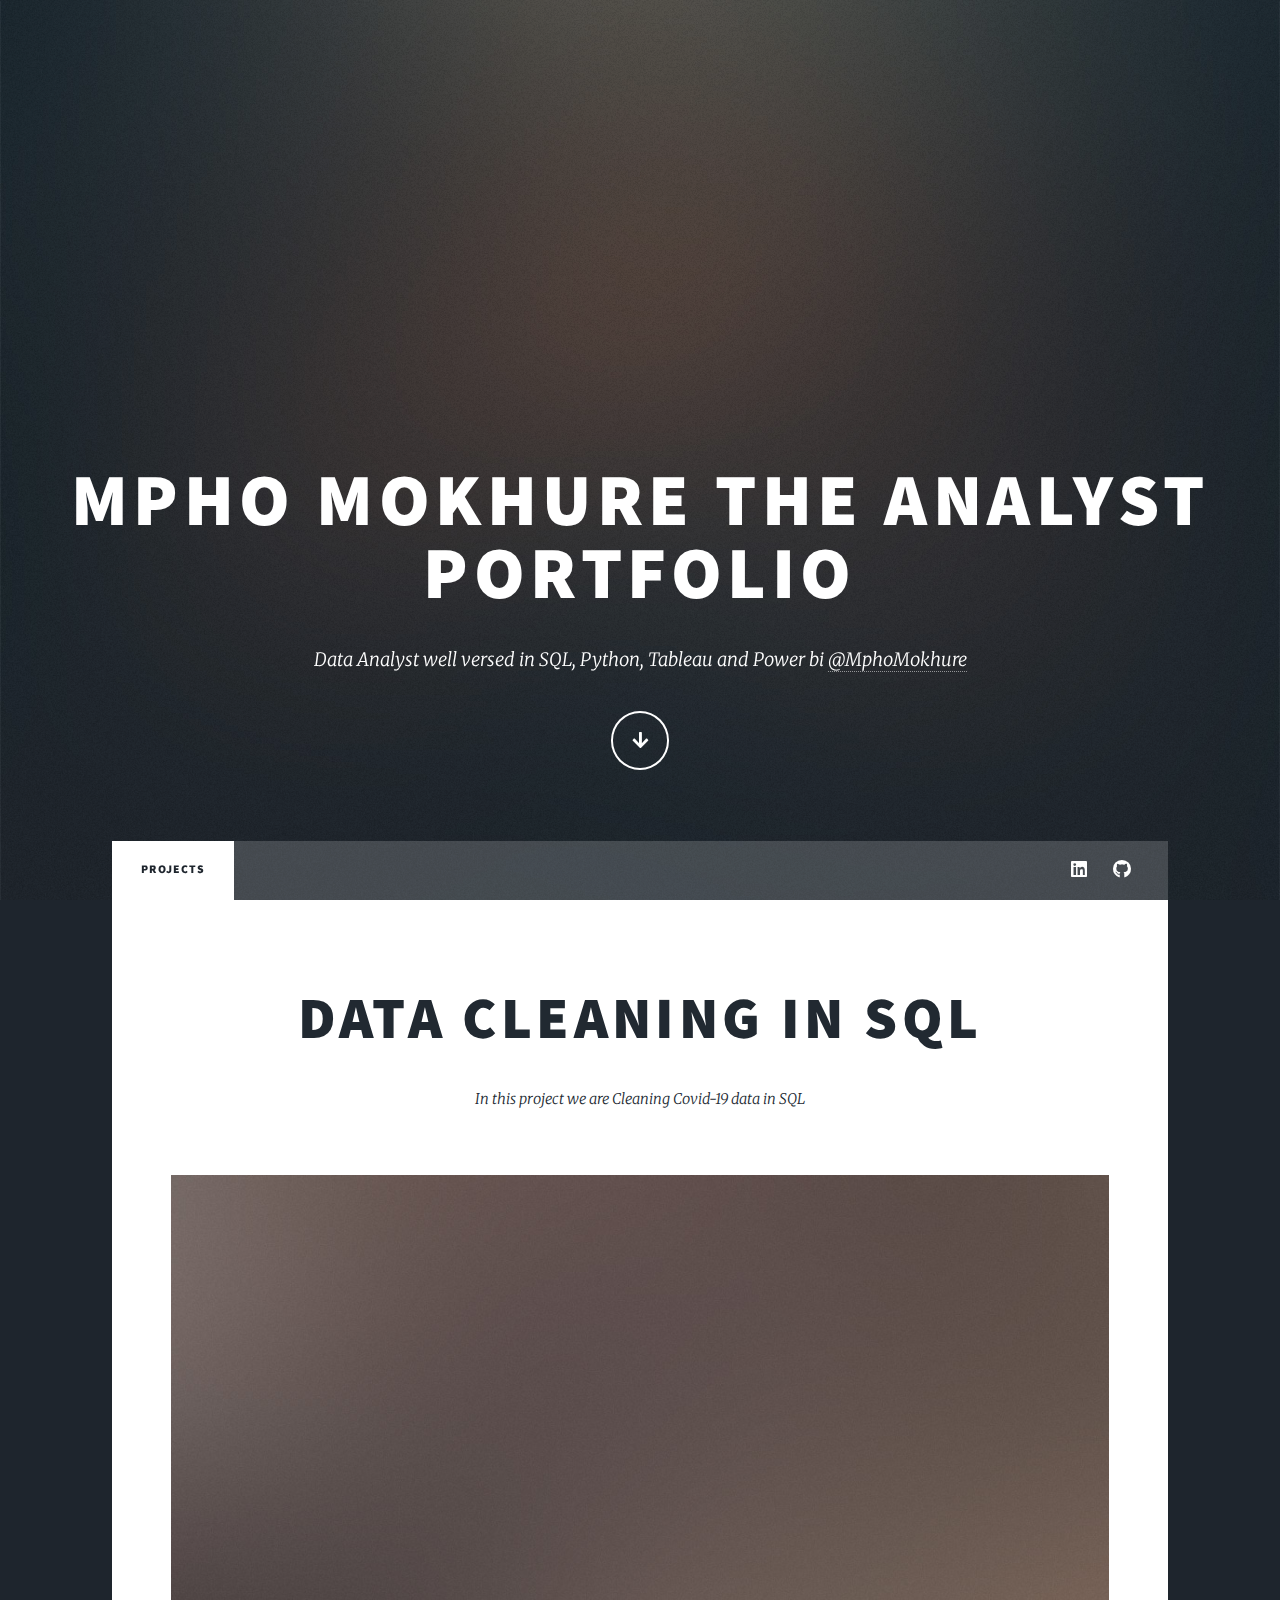
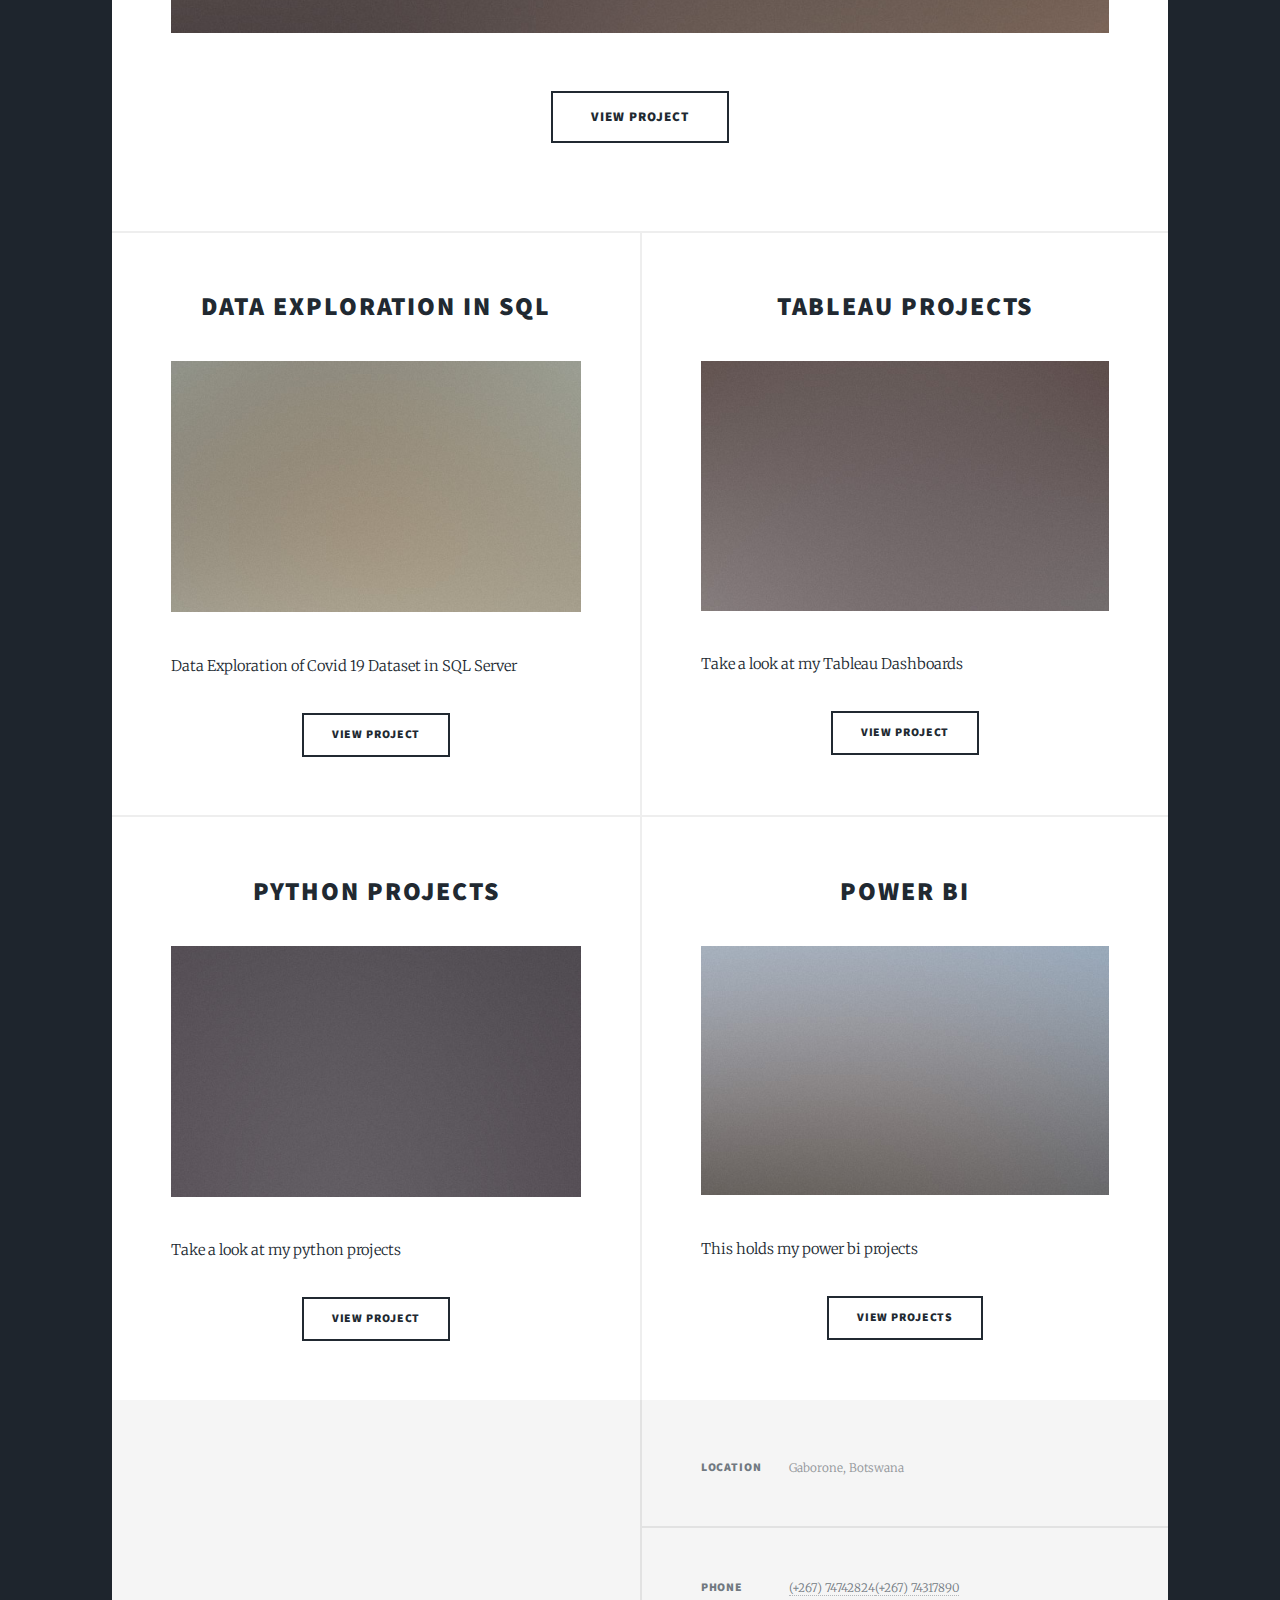
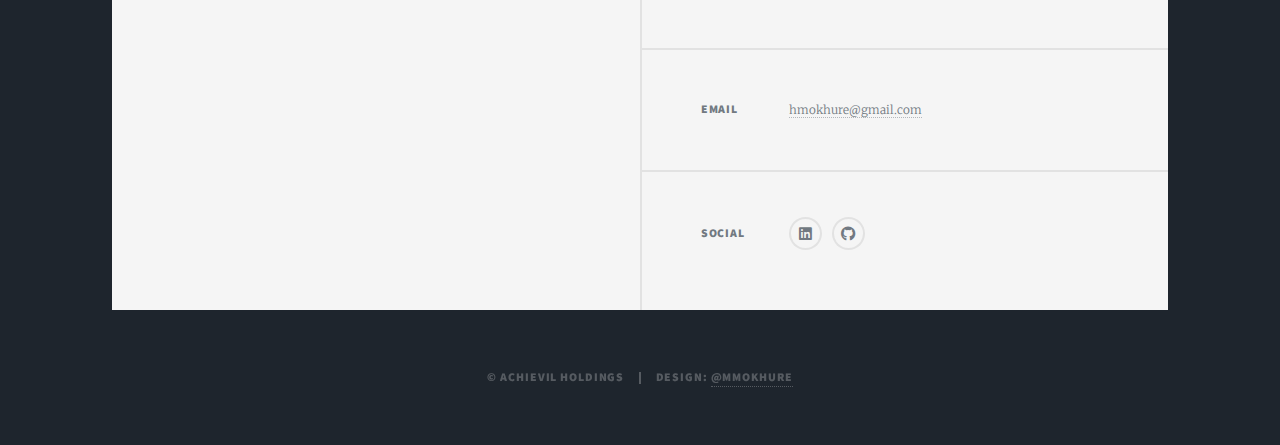
==== index.html @ ebfafb59 "Add files via upload" ====
<!DOCTYPE HTML>
<!--
	Massively by HTML5 UP
	html5up.net | @ajlkn
	Free for personal and commercial use under the CCA 3.0 license (html5up.net/license)
-->
<html>
	<head>
		<title>Mpho Mokhure</title>
		<meta charset="utf-8" />
		<meta name="viewport" content="width=device-width, initial-scale=1, user-scalable=no" />
		<link rel="stylesheet" href="assets/css/main.css" />
		<noscript><link rel="stylesheet" href="assets/css/noscript.css" /></noscript>
	</head>
	<body class="is-preload">

		<!-- Wrapper -->
			<div id="wrapper" class="fade-in">

				<!-- Intro -->
					<div id="intro">
						<h1>Mpho Mokhure The Analyst<br />
						Portfolio</h1>
						<p>Data Analyst well versed in SQL, Python, Tableau and Power bi <a href="https://linkedin/mpho-mokhure">@MphoMokhure</a><br /> </a></p>
						<ul class="actions">
							<li><a href="#header" class="button icon solid solo fa-arrow-down scrolly">Continue</a></li>
						</ul>
					</div>

				<!-- Header -->
					<header id="header">
						<a href="index.html" class="logo">Massively</a>
					</header>

				<!-- Nav -->
					<nav id="nav">
						<ul class="links">
							<li class="active"><a href="index.html">Projects</a></li>
						
						</ul>
						<ul class="icons">
							<li><a href="https://linkedin/mpho-mokhure" class="icon brands alt fa-linkedin"><span class="label">Linkedin</span></a></li>
							<li><a href="https://github.com/MMokhure" class="icon brands alt fa-github"><span class="label">GitHub</span></a></li>
						</ul>
					</nav>

				<!-- Main -->
					<div id="main">

						<!-- Featured Post -->
							<article class="post featured">
								<header class="major">
									<h2><a href="#">Data Cleaning in SQL<br />
									</a></h2>
									<p>In this project we are Cleaning Covid-19 data in SQL</p>
								</header>
								<a href="#" class="image main"><img src="images/pic01.jpg" alt="" /></a>
								<ul class="actions special">
									<li><a href="#" class="button large">View Project</a></li>
								</ul>
							</article>

						<!-- Posts -->
							<section class="posts">
								<article>
									<header>
										<h2><a href="#">Data Exploration in SQL<br />
										</a></h2>
									</header>
									<a href="#" class="image fit"><img src="images/pic02.jpg" alt="" /></a>
									<p>Data Exploration of Covid 19 Dataset in SQL Server</p>
									<ul class="actions special">
										<li><a href="#" class="button">View Project</a></li>
									</ul>
								</article>
								<article>
									<header> 
										<h2><a href="#">Tableau Projects<br />
										</a></h2>
									</header>
									<a href="#" class="image fit"><img src="images/pic03.jpg" alt="" /></a>
									<p>Take a look at my Tableau Dashboards</p>
									<ul class="actions special">
										<li><a href="#" class="button">View Project</a></li>
									</ul>
								</article>
								<article>
									<header>
										<h2><a href="#">Python Projects<br />
										</a></h2>
									</header>
									<a href="#" class="image fit"><img src="images/pic04.jpg" alt="" /></a>
									<p> Take a look at my python projects </p>
									<ul class="actions special">
										<li><a href="#" class="button">View Project</a></li>
									</ul>
								</article>
								<article>
									<header>
										
										<h2><a href="#">Power bi<br />
										</a></h2>
									</header>
									<a href="#" class="image fit"><img src="images/pic05.jpg" alt="" /></a>
									<p> This holds my power bi projects </p>
									<ul class="actions special">
										<li><a href="#" class="button">View Projects</a></li>
									</ul>
								</article>

					</div>

				<!-- Footer -->
					<footer id="footer">
						<section>
							
						</section>
						<section class="split contact">
							<section class="alt">
								<h3>Location</h3>
								<p>Gaborone, Botswana<br />
								</p>
							</section>
							<section>
								<h3>Phone</h3>
								<p><a href="#">(+267) 74742824</a></p>
								<p><a href="#">(+267) 74317890</a></p>
							</section>
							<section>
								<h3>Email</h3>
								<p><a href="#">hmokhure@gmail.com</a></p>
							</section>
							<section>
								<h3>Social</h3>
								<ul class="icons alt">
									<li><a href="https://linkedin/mpho-mokhure" class="icon brands alt fa-linkedin"><span class="label">Linkedin</span></a></li>
									<li><a href="https://github.com/MMokhure" class="icon brands alt fa-github"><span class="label">GitHub</span></a></li>
								</ul>
							</section>
						</section>
					</footer>

				<!-- Copyright -->
					<div id="copyright">
						<ul><li>&copy; Achievil Holdings</li><li>Design: <a href="https://linkedin/mpho-mokhure">@mmokhure</a></li></ul>
					</div>

			</div>

		<!-- Scripts -->
			<script src="assets/js/jquery.min.js"></script>
			<script src="assets/js/jquery.scrollex.min.js"></script>
			<script src="assets/js/jquery.scrolly.min.js"></script>
			<script src="assets/js/browser.min.js"></script>
			<script src="assets/js/breakpoints.min.js"></script>
			<script src="assets/js/util.js"></script>
			<script src="assets/js/main.js"></script>

	</body>
</html>
---- assets/css/main.css ----
@import url(fontawesome-all.min.css);
@import url("https://fonts.googleapis.com/css?family=Merriweather:300,700,300italic,700italic|Source+Sans+Pro:900");

/*
	Massively by HTML5 UP
	html5up.net | @ajlkn
	Free for personal and commercial use under the CCA 3.0 license (html5up.net/license)
*/

html, body, div, span, applet, object,
iframe, h1, h2, h3, h4, h5, h6, p, blockquote,
pre, a, abbr, acronym, address, big, cite,
code, del, dfn, em, img, ins, kbd, q, s, samp,
small, strike, strong, sub, sup, tt, var, b,
u, i, center, dl, dt, dd, ol, ul, li, fieldset,
form, label, legend, table, caption, tbody,
tfoot, thead, tr, th, td, article, aside,
canvas, details, embed, figure, figcaption,
footer, header, hgroup, menu, nav, output, ruby,
section, summary, time, mark, audio, video {
	margin: 0;
	padding: 0;
	border: 0;
	font-size: 100%;
	font: inherit;
	vertical-align: baseline;}

article, aside, details, figcaption, figure,
footer, header, hgroup, menu, nav, section {
	display: block;}

body {
	line-height: 1;
}

ol, ul {
	list-style: none;
}

blockquote, q {
	quotes: none;
}

	blockquote:before, blockquote:after, q:before, q:after {
		content: '';
		content: none;
	}

table {
	border-collapse: collapse;
	border-spacing: 0;
}

body {
	-webkit-text-size-adjust: none;
}

mark {
	background-color: transparent;
	color: inherit;
}

input::-moz-focus-inner {
	border: 0;
	padding: 0;
}

input, select, textarea {
	-moz-appearance: none;
	-webkit-appearance: none;
	-ms-appearance: none;
	appearance: none;
}

/* Basic */

	@-ms-viewport {
		width: device-width;
	}

	body {
		-ms-overflow-style: scrollbar;
	}

	@media screen and (max-width: 480px) {

		html, body {
			min-width: 320px;
		}

	}

	html {
		box-sizing: border-box;
	}

	*, *:before, *:after {
		box-sizing: inherit;
	}

	body {
		background-color: #1e252d;
	}

		body.is-preload *, body.is-preload *:before, body.is-preload *:after {
			-moz-animation: none !important;
			-webkit-animation: none !important;
			-ms-animation: none !important;
			animation: none !important;
			-moz-transition: none !important;
			-webkit-transition: none !important;
			-ms-transition: none !important;
			transition: none !important;
		}

/* Type */

	html {
		font-size: 16pt;
	}

		@media screen and (max-width: 1680px) {

			html {
				font-size: 12pt;
			}

		}

		@media screen and (max-width: 1280px) {

			html {
				font-size: 11pt;
			}

		}

		@media screen and (max-width: 360px) {

			html {
				font-size: 10pt;
			}

		}

	body {
		color: #212931;
	}

	body, input, select, textarea {
		font-family: "Merriweather", Georgia, serif;
		font-weight: 300;
		font-size: 1rem;
		line-height: 2.375;
	}

	a {
		-moz-transition: color 0.2s ease-in-out, background-color 0.2s ease-in-out, border-color 0.2s ease-in-out, box-shadow 0.2s ease-in-out;
		-webkit-transition: color 0.2s ease-in-out, background-color 0.2s ease-in-out, border-color 0.2s ease-in-out, box-shadow 0.2s ease-in-out;
		-ms-transition: color 0.2s ease-in-out, background-color 0.2s ease-in-out, border-color 0.2s ease-in-out, box-shadow 0.2s ease-in-out;
		transition: color 0.2s ease-in-out, background-color 0.2s ease-in-out, border-color 0.2s ease-in-out, box-shadow 0.2s ease-in-out;
		border-bottom: dotted 1px;
		text-decoration: none;
	}

		a:hover {
			border-bottom-color: transparent;
		}

	strong, b {
		font-weight: 600;
	}

	em, i {
		font-style: italic;
	}

	p {
		text-align: justify;
		margin: 0 0 2rem 0;
	}

	h1, h2, h3, h4, h5, h6 {
		font-family: "Source Sans Pro", Helvetica, sans-serif;
		font-weight: 900;
		line-height: 1.5;
		letter-spacing: 0.075em;
		text-transform: uppercase;
		margin: 0 0 1rem 0;
	}

		h1 a, h2 a, h3 a, h4 a, h5 a, h6 a {
			border-bottom: 0;
			color: inherit;
			text-decoration: none;
		}

	h1 {
		font-size: 4rem;
		line-height: 1.1;
		margin: 0 0 2rem 0;
	}

	h2 {
		font-size: 1.75rem;
		line-height: 1.3;
		margin: 0 0 1.5rem 0;
	}

	h3 {
		font-size: 1.25rem;
		margin: 0 0 1.5rem 0;
	}

	h4 {
		font-size: 1rem;
	}

	h5 {
		font-size: 0.9rem;
	}

	h6 {
		font-size: 0.8rem;
	}

	sub {
		font-size: 0.8rem;
		position: relative;
		top: 0.5rem;
	}

	sup {
		font-size: 0.8rem;
		position: relative;
		top: -0.5rem;
	}

	blockquote {
		border-left: solid 4px;
		font-style: italic;
		margin: 0 0 2rem 0;
		padding: 0.5rem 0 0.5rem 2rem;
	}

	code {
		border: solid 2px;
		font-family: "Courier New", monospace;
		font-size: 0.9rem;
		margin: 0 0.25rem;
		padding: 0.25rem 0.65rem;
	}

	pre {
		-webkit-overflow-scrolling: touch;
		font-family: "Courier New", monospace;
		font-size: 0.9rem;
		margin: 0 0 2rem 0;
	}

		pre code {
			display: block;
			line-height: 1.75;
			padding: 1rem 1.5rem;
			overflow-x: auto;
		}

	hr {
		border: 0;
		border-bottom: solid 2px;
		margin: 3rem 0;
	}

		hr.major {
			margin: 5rem 0;
		}

	.align-left {
		text-align: left;
	}

	.align-center {
		text-align: center;
	}

	.align-right {
		text-align: right;
	}

	input, select, textarea {
		color: #212931;
	}

	a {
		color: #212931;
		border-bottom-color: rgba(33, 41, 49, 0.5);
	}

		a:hover {
			border-bottom-color: transparent;
			color: #18bfef !important;
		}

	strong, b {
		color: #212931;
	}

	h1, h2, h3, h4, h5, h6 {
		color: #212931;
	}

	blockquote {
		border-left-color: #eeeeee;
	}

	code {
		background: rgba(220, 220, 220, 0.25);
		border-color: #eeeeee;
	}

	hr {
		border-bottom-color: #eeeeee;
	}

/* Row */

	.row {
		display: flex;
		flex-wrap: wrap;
		box-sizing: border-box;
		align-items: stretch;
	}

		.row > * {
			box-sizing: border-box;
		}

		.row.gtr-uniform > * > :last-child {
			margin-bottom: 0;
		}

		.row.aln-left {
			justify-content: flex-start;
		}

		.row.aln-center {
			justify-content: center;
		}

		.row.aln-right {
			justify-content: flex-end;
		}

		.row.aln-top {
			align-items: flex-start;
		}

		.row.aln-middle {
			align-items: center;
		}

		.row.aln-bottom {
			align-items: flex-end;
		}

		.row > .imp {
			order: -1;
		}

		.row > .col-1 {
			width: 8.33333%;
		}

		.row > .off-1 {
			margin-left: 8.33333%;
		}

		.row > .col-2 {
			width: 16.66667%;
		}

		.row > .off-2 {
			margin-left: 16.66667%;
		}

		.row > .col-3 {
			width: 25%;
		}

		.row > .off-3 {
			margin-left: 25%;
		}

		.row > .col-4 {
			width: 33.33333%;
		}

		.row > .off-4 {
			margin-left: 33.33333%;
		}

		.row > .col-5 {
			width: 41.66667%;
		}

		.row > .off-5 {
			margin-left: 41.66667%;
		}

		.row > .col-6 {
			width: 50%;
		}

		.row > .off-6 {
			margin-left: 50%;
		}

		.row > .col-7 {
			width: 58.33333%;
		}

		.row > .off-7 {
			margin-left: 58.33333%;
		}

		.row > .col-8 {
			width: 66.66667%;
		}

		.row > .off-8 {
			margin-left: 66.66667%;
		}

		.row > .col-9 {
			width: 75%;
		}

		.row > .off-9 {
			margin-left: 75%;
		}

		.row > .col-10 {
			width: 83.33333%;
		}

		.row > .off-10 {
			margin-left: 83.33333%;
		}

		.row > .col-11 {
			width: 91.66667%;
		}

		.row > .off-11 {
			margin-left: 91.66667%;
		}

		.row > .col-12 {
			width: 100%;
		}

		.row > .off-12 {
			margin-left: 100%;
		}

		.row.gtr-0 {
			margin-top: 0;
			margin-left: 0rem;
		}

			.row.gtr-0 > * {
				padding: 0 0 0 0rem;
			}

			.row.gtr-0.gtr-uniform {
				margin-top: 0rem;
			}

				.row.gtr-0.gtr-uniform > * {
					padding-top: 0rem;
				}

		.row.gtr-25 {
			margin-top: 0;
			margin-left: -0.375rem;
		}

			.row.gtr-25 > * {
				padding: 0 0 0 0.375rem;
			}

			.row.gtr-25.gtr-uniform {
				margin-top: -0.375rem;
			}

				.row.gtr-25.gtr-uniform > * {
					padding-top: 0.375rem;
				}

		.row.gtr-50 {
			margin-top: 0;
			margin-left: -0.75rem;
		}

			.row.gtr-50 > * {
				padding: 0 0 0 0.75rem;
			}

			.row.gtr-50.gtr-uniform {
				margin-top: -0.75rem;
			}

				.row.gtr-50.gtr-uniform > * {
					padding-top: 0.75rem;
				}

		.row {
			margin-top: 0;
			margin-left: -1.5rem;
		}

			.row > * {
				padding: 0 0 0 1.5rem;
			}

			.row.gtr-uniform {
				margin-top: -1.5rem;
			}

				.row.gtr-uniform > * {
					padding-top: 1.5rem;
				}

		.row.gtr-150 {
			margin-top: 0;
			margin-left: -2.25rem;
		}

			.row.gtr-150 > * {
				padding: 0 0 0 2.25rem;
			}

			.row.gtr-150.gtr-uniform {
				margin-top: -2.25rem;
			}

				.row.gtr-150.gtr-uniform > * {
					padding-top: 2.25rem;
				}

		.row.gtr-200 {
			margin-top: 0;
			margin-left: -3rem;
		}

			.row.gtr-200 > * {
				padding: 0 0 0 3rem;
			}

			.row.gtr-200.gtr-uniform {
				margin-top: -3rem;
			}

				.row.gtr-200.gtr-uniform > * {
					padding-top: 3rem;
				}

		@media screen and (max-width: 1680px) {

			.row {
				display: flex;
				flex-wrap: wrap;
				box-sizing: border-box;
				align-items: stretch;
			}

				.row > * {
					box-sizing: border-box;
				}

				.row.gtr-uniform > * > :last-child {
					margin-bottom: 0;
				}

				.row.aln-left {
					justify-content: flex-start;
				}

				.row.aln-center {
					justify-content: center;
				}

				.row.aln-right {
					justify-content: flex-end;
				}

				.row.aln-top {
					align-items: flex-start;
				}

				.row.aln-middle {
					align-items: center;
				}

				.row.aln-bottom {
					align-items: flex-end;
				}

				.row > .imp-xlarge {
					order: -1;
				}

				.row > .col-1-xlarge {
					width: 8.33333%;
				}

				.row > .off-1-xlarge {
					margin-left: 8.33333%;
				}

				.row > .col-2-xlarge {
					width: 16.66667%;
				}

				.row > .off-2-xlarge {
					margin-left: 16.66667%;
				}

				.row > .col-3-xlarge {
					width: 25%;
				}

				.row > .off-3-xlarge {
					margin-left: 25%;
				}

				.row > .col-4-xlarge {
					width: 33.33333%;
				}

				.row > .off-4-xlarge {
					margin-left: 33.33333%;
				}

				.row > .col-5-xlarge {
					width: 41.66667%;
				}

				.row > .off-5-xlarge {
					margin-left: 41.66667%;
				}

				.row > .col-6-xlarge {
					width: 50%;
				}

				.row > .off-6-xlarge {
					margin-left: 50%;
				}

				.row > .col-7-xlarge {
					width: 58.33333%;
				}

				.row > .off-7-xlarge {
					margin-left: 58.33333%;
				}

				.row > .col-8-xlarge {
					width: 66.66667%;
				}

				.row > .off-8-xlarge {
					margin-left: 66.66667%;
				}

				.row > .col-9-xlarge {
					width: 75%;
				}

				.row > .off-9-xlarge {
					margin-left: 75%;
				}

				.row > .col-10-xlarge {
					width: 83.33333%;
				}

				.row > .off-10-xlarge {
					margin-left: 83.33333%;
				}

				.row > .col-11-xlarge {
					width: 91.66667%;
				}

				.row > .off-11-xlarge {
					margin-left: 91.66667%;
				}

				.row > .col-12-xlarge {
					width: 100%;
				}

				.row > .off-12-xlarge {
					margin-left: 100%;
				}

				.row.gtr-0 {
					margin-top: 0;
					margin-left: 0rem;
				}

					.row.gtr-0 > * {
						padding: 0 0 0 0rem;
					}

					.row.gtr-0.gtr-uniform {
						margin-top: 0rem;
					}

						.row.gtr-0.gtr-uniform > * {
							padding-top: 0rem;
						}

				.row.gtr-25 {
					margin-top: 0;
					margin-left: -0.375rem;
				}

					.row.gtr-25 > * {
						padding: 0 0 0 0.375rem;
					}

					.row.gtr-25.gtr-uniform {
						margin-top: -0.375rem;
					}

						.row.gtr-25.gtr-uniform > * {
							padding-top: 0.375rem;
						}

				.row.gtr-50 {
					margin-top: 0;
					margin-left: -0.75rem;
				}

					.row.gtr-50 > * {
						padding: 0 0 0 0.75rem;
					}

					.row.gtr-50.gtr-uniform {
						margin-top: -0.75rem;
					}

						.row.gtr-50.gtr-uniform > * {
							padding-top: 0.75rem;
						}

				.row {
					margin-top: 0;
					margin-left: -1.5rem;
				}

					.row > * {
						padding: 0 0 0 1.5rem;
					}

					.row.gtr-uniform {
						margin-top: -1.5rem;
					}

						.row.gtr-uniform > * {
							padding-top: 1.5rem;
						}

				.row.gtr-150 {
					margin-top: 0;
					margin-left: -2.25rem;
				}

					.row.gtr-150 > * {
						padding: 0 0 0 2.25rem;
					}

					.row.gtr-150.gtr-uniform {
						margin-top: -2.25rem;
					}

						.row.gtr-150.gtr-uniform > * {
							padding-top: 2.25rem;
						}

				.row.gtr-200 {
					margin-top: 0;
					margin-left: -3rem;
				}

					.row.gtr-200 > * {
						padding: 0 0 0 3rem;
					}

					.row.gtr-200.gtr-uniform {
						margin-top: -3rem;
					}

						.row.gtr-200.gtr-uniform > * {
							padding-top: 3rem;
						}

		}

		@media screen and (max-width: 1280px) {

			.row {
				display: flex;
				flex-wrap: wrap;
				box-sizing: border-box;
				align-items: stretch;
			}

				.row > * {
					box-sizing: border-box;
				}

				.row.gtr-uniform > * > :last-child {
					margin-bottom: 0;
				}

				.row.aln-left {
					justify-content: flex-start;
				}

				.row.aln-center {
					justify-content: center;
				}

				.row.aln-right {
					justify-content: flex-end;
				}

				.row.aln-top {
					align-items: flex-start;
				}

				.row.aln-middle {
					align-items: center;
				}

				.row.aln-bottom {
					align-items: flex-end;
				}

				.row > .imp-large {
					order: -1;
				}

				.row > .col-1-large {
					width: 8.33333%;
				}

				.row > .off-1-large {
					margin-left: 8.33333%;
				}

				.row > .col-2-large {
					width: 16.66667%;
				}

				.row > .off-2-large {
					margin-left: 16.66667%;
				}

				.row > .col-3-large {
					width: 25%;
				}

				.row > .off-3-large {
					margin-left: 25%;
				}

				.row > .col-4-large {
					width: 33.33333%;
				}

				.row > .off-4-large {
					margin-left: 33.33333%;
				}

				.row > .col-5-large {
					width: 41.66667%;
				}

				.row > .off-5-large {
					margin-left: 41.66667%;
				}

				.row > .col-6-large {
					width: 50%;
				}

				.row > .off-6-large {
					margin-left: 50%;
				}

				.row > .col-7-large {
					width: 58.33333%;
				}

				.row > .off-7-large {
					margin-left: 58.33333%;
				}

				.row > .col-8-large {
					width: 66.66667%;
				}

				.row > .off-8-large {
					margin-left: 66.66667%;
				}

				.row > .col-9-large {
					width: 75%;
				}

				.row > .off-9-large {
					margin-left: 75%;
				}

				.row > .col-10-large {
					width: 83.33333%;
				}

				.row > .off-10-large {
					margin-left: 83.33333%;
				}

				.row > .col-11-large {
					width: 91.66667%;
				}

				.row > .off-11-large {
					margin-left: 91.66667%;
				}

				.row > .col-12-large {
					width: 100%;
				}

				.row > .off-12-large {
					margin-left: 100%;
				}

				.row.gtr-0 {
					margin-top: 0;
					margin-left: 0rem;
				}

					.row.gtr-0 > * {
						padding: 0 0 0 0rem;
					}

					.row.gtr-0.gtr-uniform {
						margin-top: 0rem;
					}

						.row.gtr-0.gtr-uniform > * {
							padding-top: 0rem;
						}

				.row.gtr-25 {
					margin-top: 0;
					margin-left: -0.375rem;
				}

					.row.gtr-25 > * {
						padding: 0 0 0 0.375rem;
					}

					.row.gtr-25.gtr-uniform {
						margin-top: -0.375rem;
					}

						.row.gtr-25.gtr-uniform > * {
							padding-top: 0.375rem;
						}

				.row.gtr-50 {
					margin-top: 0;
					margin-left: -0.75rem;
				}

					.row.gtr-50 > * {
						padding: 0 0 0 0.75rem;
					}

					.row.gtr-50.gtr-uniform {
						margin-top: -0.75rem;
					}

						.row.gtr-50.gtr-uniform > * {
							padding-top: 0.75rem;
						}

				.row {
					margin-top: 0;
					margin-left: -1.5rem;
				}

					.row > * {
						padding: 0 0 0 1.5rem;
					}

					.row.gtr-uniform {
						margin-top: -1.5rem;
					}

						.row.gtr-uniform > * {
							padding-top: 1.5rem;
						}

				.row.gtr-150 {
					margin-top: 0;
					margin-left: -2.25rem;
				}

					.row.gtr-150 > * {
						padding: 0 0 0 2.25rem;
					}

					.row.gtr-150.gtr-uniform {
						margin-top: -2.25rem;
					}

						.row.gtr-150.gtr-uniform > * {
							padding-top: 2.25rem;
						}

				.row.gtr-200 {
					margin-top: 0;
					margin-left: -3rem;
				}

					.row.gtr-200 > * {
						padding: 0 0 0 3rem;
					}

					.row.gtr-200.gtr-uniform {
						margin-top: -3rem;
					}

						.row.gtr-200.gtr-uniform > * {
							padding-top: 3rem;
						}

		}

		@media screen and (max-width: 980px) {

			.row {
				display: flex;
				flex-wrap: wrap;
				box-sizing: border-box;
				align-items: stretch;
			}

				.row > * {
					box-sizing: border-box;
				}

				.row.gtr-uniform > * > :last-child {
					margin-bottom: 0;
				}

				.row.aln-left {
					justify-content: flex-start;
				}

				.row.aln-center {
					justify-content: center;
				}

				.row.aln-right {
					justify-content: flex-end;
				}

				.row.aln-top {
					align-items: flex-start;
				}

				.row.aln-middle {
					align-items: center;
				}

				.row.aln-bottom {
					align-items: flex-end;
				}

				.row > .imp-medium {
					order: -1;
				}

				.row > .col-1-medium {
					width: 8.33333%;
				}

				.row > .off-1-medium {
					margin-left: 8.33333%;
				}

				.row > .col-2-medium {
					width: 16.66667%;
				}

				.row > .off-2-medium {
					margin-left: 16.66667%;
				}

				.row > .col-3-medium {
					width: 25%;
				}

				.row > .off-3-medium {
					margin-left: 25%;
				}

				.row > .col-4-medium {
					width: 33.33333%;
				}

				.row > .off-4-medium {
					margin-left: 33.33333%;
				}

				.row > .col-5-medium {
					width: 41.66667%;
				}

				.row > .off-5-medium {
					margin-left: 41.66667%;
				}

				.row > .col-6-medium {
					width: 50%;
				}

				.row > .off-6-medium {
					margin-left: 50%;
				}

				.row > .col-7-medium {
					width: 58.33333%;
				}

				.row > .off-7-medium {
					margin-left: 58.33333%;
				}

				.row > .col-8-medium {
					width: 66.66667%;
				}

				.row > .off-8-medium {
					margin-left: 66.66667%;
				}

				.row > .col-9-medium {
					width: 75%;
				}

				.row > .off-9-medium {
					margin-left: 75%;
				}

				.row > .col-10-medium {
					width: 83.33333%;
				}

				.row > .off-10-medium {
					margin-left: 83.33333%;
				}

				.row > .col-11-medium {
					width: 91.66667%;
				}

				.row > .off-11-medium {
					margin-left: 91.66667%;
				}

				.row > .col-12-medium {
					width: 100%;
				}

				.row > .off-12-medium {
					margin-left: 100%;
				}

				.row.gtr-0 {
					margin-top: 0;
					margin-left: 0rem;
				}

					.row.gtr-0 > * {
						padding: 0 0 0 0rem;
					}

					.row.gtr-0.gtr-uniform {
						margin-top: 0rem;
					}

						.row.gtr-0.gtr-uniform > * {
							padding-top: 0rem;
						}

				.row.gtr-25 {
					margin-top: 0;
					margin-left: -0.375rem;
				}

					.row.gtr-25 > * {
						padding: 0 0 0 0.375rem;
					}

					.row.gtr-25.gtr-uniform {
						margin-top: -0.375rem;
					}

						.row.gtr-25.gtr-uniform > * {
							padding-top: 0.375rem;
						}

				.row.gtr-50 {
					margin-top: 0;
					margin-left: -0.75rem;
				}

					.row.gtr-50 > * {
						padding: 0 0 0 0.75rem;
					}

					.row.gtr-50.gtr-uniform {
						margin-top: -0.75rem;
					}

						.row.gtr-50.gtr-uniform > * {
							padding-top: 0.75rem;
						}

				.row {
					margin-top: 0;
					margin-left: -1.5rem;
				}

					.row > * {
						padding: 0 0 0 1.5rem;
					}

					.row.gtr-uniform {
						margin-top: -1.5rem;
					}

						.row.gtr-uniform > * {
							padding-top: 1.5rem;
						}

				.row.gtr-150 {
					margin-top: 0;
					margin-left: -2.25rem;
				}

					.row.gtr-150 > * {
						padding: 0 0 0 2.25rem;
					}

					.row.gtr-150.gtr-uniform {
						margin-top: -2.25rem;
					}

						.row.gtr-150.gtr-uniform > * {
							padding-top: 2.25rem;
						}

				.row.gtr-200 {
					margin-top: 0;
					margin-left: -3rem;
				}

					.row.gtr-200 > * {
						padding: 0 0 0 3rem;
					}

					.row.gtr-200.gtr-uniform {
						margin-top: -3rem;
					}

						.row.gtr-200.gtr-uniform > * {
							padding-top: 3rem;
						}

		}

		@media screen and (max-width: 736px) {

			.row {
				display: flex;
				flex-wrap: wrap;
				box-sizing: border-box;
				align-items: stretch;
			}

				.row > * {
					box-sizing: border-box;
				}

				.row.gtr-uniform > * > :last-child {
					margin-bottom: 0;
				}

				.row.aln-left {
					justify-content: flex-start;
				}

				.row.aln-center {
					justify-content: center;
				}

				.row.aln-right {
					justify-content: flex-end;
				}

				.row.aln-top {
					align-items: flex-start;
				}

				.row.aln-middle {
					align-items: center;
				}

				.row.aln-bottom {
					align-items: flex-end;
				}

				.row > .imp-small {
					order: -1;
				}

				.row > .col-1-small {
					width: 8.33333%;
				}

				.row > .off-1-small {
					margin-left: 8.33333%;
				}

				.row > .col-2-small {
					width: 16.66667%;
				}

				.row > .off-2-small {
					margin-left: 16.66667%;
				}

				.row > .col-3-small {
					width: 25%;
				}

				.row > .off-3-small {
					margin-left: 25%;
				}

				.row > .col-4-small {
					width: 33.33333%;
				}

				.row > .off-4-small {
					margin-left: 33.33333%;
				}

				.row > .col-5-small {
					width: 41.66667%;
				}

				.row > .off-5-small {
					margin-left: 41.66667%;
				}

				.row > .col-6-small {
					width: 50%;
				}

				.row > .off-6-small {
					margin-left: 50%;
				}

				.row > .col-7-small {
					width: 58.33333%;
				}

				.row > .off-7-small {
					margin-left: 58.33333%;
				}

				.row > .col-8-small {
					width: 66.66667%;
				}

				.row > .off-8-small {
					margin-left: 66.66667%;
				}

				.row > .col-9-small {
					width: 75%;
				}

				.row > .off-9-small {
					margin-left: 75%;
				}

				.row > .col-10-small {
					width: 83.33333%;
				}

				.row > .off-10-small {
					margin-left: 83.33333%;
				}

				.row > .col-11-small {
					width: 91.66667%;
				}

				.row > .off-11-small {
					margin-left: 91.66667%;
				}

				.row > .col-12-small {
					width: 100%;
				}

				.row > .off-12-small {
					margin-left: 100%;
				}

				.row.gtr-0 {
					margin-top: 0;
					margin-left: 0rem;
				}

					.row.gtr-0 > * {
						padding: 0 0 0 0rem;
					}

					.row.gtr-0.gtr-uniform {
						margin-top: 0rem;
					}

						.row.gtr-0.gtr-uniform > * {
							padding-top: 0rem;
						}

				.row.gtr-25 {
					margin-top: 0;
					margin-left: -0.375rem;
				}

					.row.gtr-25 > * {
						padding: 0 0 0 0.375rem;
					}

					.row.gtr-25.gtr-uniform {
						margin-top: -0.375rem;
					}

						.row.gtr-25.gtr-uniform > * {
							padding-top: 0.375rem;
						}

				.row.gtr-50 {
					margin-top: 0;
					margin-left: -0.75rem;
				}

					.row.gtr-50 > * {
						padding: 0 0 0 0.75rem;
					}

					.row.gtr-50.gtr-uniform {
						margin-top: -0.75rem;
					}

						.row.gtr-50.gtr-uniform > * {
							padding-top: 0.75rem;
						}

				.row {
					margin-top: 0;
					margin-left: -1.5rem;
				}

					.row > * {
						padding: 0 0 0 1.5rem;
					}

					.row.gtr-uniform {
						margin-top: -1.5rem;
					}

						.row.gtr-uniform > * {
							padding-top: 1.5rem;
						}

				.row.gtr-150 {
					margin-top: 0;
					margin-left: -2.25rem;
				}

					.row.gtr-150 > * {
						padding: 0 0 0 2.25rem;
					}

					.row.gtr-150.gtr-uniform {
						margin-top: -2.25rem;
					}

						.row.gtr-150.gtr-uniform > * {
							padding-top: 2.25rem;
						}

				.row.gtr-200 {
					margin-top: 0;
					margin-left: -3rem;
				}

					.row.gtr-200 > * {
						padding: 0 0 0 3rem;
					}

					.row.gtr-200.gtr-uniform {
						margin-top: -3rem;
					}

						.row.gtr-200.gtr-uniform > * {
							padding-top: 3rem;
						}

		}

		@media screen and (max-width: 480px) {

			.row {
				display: flex;
				flex-wrap: wrap;
				box-sizing: border-box;
				align-items: stretch;
			}

				.row > * {
					box-sizing: border-box;
				}

				.row.gtr-uniform > * > :last-child {
					margin-bottom: 0;
				}

				.row.aln-left {
					justify-content: flex-start;
				}

				.row.aln-center {
					justify-content: center;
				}

				.row.aln-right {
					justify-content: flex-end;
				}

				.row.aln-top {
					align-items: flex-start;
				}

				.row.aln-middle {
					align-items: center;
				}

				.row.aln-bottom {
					align-items: flex-end;
				}

				.row > .imp-xsmall {
					order: -1;
				}

				.row > .col-1-xsmall {
					width: 8.33333%;
				}

				.row > .off-1-xsmall {
					margin-left: 8.33333%;
				}

				.row > .col-2-xsmall {
					width: 16.66667%;
				}

				.row > .off-2-xsmall {
					margin-left: 16.66667%;
				}

				.row > .col-3-xsmall {
					width: 25%;
				}

				.row > .off-3-xsmall {
					margin-left: 25%;
				}

				.row > .col-4-xsmall {
					width: 33.33333%;
				}

				.row > .off-4-xsmall {
					margin-left: 33.33333%;
				}

				.row > .col-5-xsmall {
					width: 41.66667%;
				}

				.row > .off-5-xsmall {
					margin-left: 41.66667%;
				}

				.row > .col-6-xsmall {
					width: 50%;
				}

				.row > .off-6-xsmall {
					margin-left: 50%;
				}

				.row > .col-7-xsmall {
					width: 58.33333%;
				}

				.row > .off-7-xsmall {
					margin-left: 58.33333%;
				}

				.row > .col-8-xsmall {
					width: 66.66667%;
				}

				.row > .off-8-xsmall {
					margin-left: 66.66667%;
				}

				.row > .col-9-xsmall {
					width: 75%;
				}

				.row > .off-9-xsmall {
					margin-left: 75%;
				}

				.row > .col-10-xsmall {
					width: 83.33333%;
				}

				.row > .off-10-xsmall {
					margin-left: 83.33333%;
				}

				.row > .col-11-xsmall {
					width: 91.66667%;
				}

				.row > .off-11-xsmall {
					margin-left: 91.66667%;
				}

				.row > .col-12-xsmall {
					width: 100%;
				}

				.row > .off-12-xsmall {
					margin-left: 100%;
				}

				.row.gtr-0 {
					margin-top: 0;
					margin-left: 0rem;
				}

					.row.gtr-0 > * {
						padding: 0 0 0 0rem;
					}

					.row.gtr-0.gtr-uniform {
						margin-top: 0rem;
					}

						.row.gtr-0.gtr-uniform > * {
							padding-top: 0rem;
						}

				.row.gtr-25 {
					margin-top: 0;
					margin-left: -0.375rem;
				}

					.row.gtr-25 > * {
						padding: 0 0 0 0.375rem;
					}

					.row.gtr-25.gtr-uniform {
						margin-top: -0.375rem;
					}

						.row.gtr-25.gtr-uniform > * {
							padding-top: 0.375rem;
						}

				.row.gtr-50 {
					margin-top: 0;
					margin-left: -0.75rem;
				}

					.row.gtr-50 > * {
						padding: 0 0 0 0.75rem;
					}

					.row.gtr-50.gtr-uniform {
						margin-top: -0.75rem;
					}

						.row.gtr-50.gtr-uniform > * {
							padding-top: 0.75rem;
						}

				.row {
					margin-top: 0;
					margin-left: -1.5rem;
				}

					.row > * {
						padding: 0 0 0 1.5rem;
					}

					.row.gtr-uniform {
						margin-top: -1.5rem;
					}

						.row.gtr-uniform > * {
							padding-top: 1.5rem;
						}

				.row.gtr-150 {
					margin-top: 0;
					margin-left: -2.25rem;
				}

					.row.gtr-150 > * {
						padding: 0 0 0 2.25rem;
					}

					.row.gtr-150.gtr-uniform {
						margin-top: -2.25rem;
					}

						.row.gtr-150.gtr-uniform > * {
							padding-top: 2.25rem;
						}

				.row.gtr-200 {
					margin-top: 0;
					margin-left: -3rem;
				}

					.row.gtr-200 > * {
						padding: 0 0 0 3rem;
					}

					.row.gtr-200.gtr-uniform {
						margin-top: -3rem;
					}

						.row.gtr-200.gtr-uniform > * {
							padding-top: 3rem;
						}

		}

		@media screen and (max-width: 360px) {

			.row {
				display: flex;
				flex-wrap: wrap;
				box-sizing: border-box;
				align-items: stretch;
			}

				.row > * {
					box-sizing: border-box;
				}

				.row.gtr-uniform > * > :last-child {
					margin-bottom: 0;
				}

				.row.aln-left {
					justify-content: flex-start;
				}

				.row.aln-center {
					justify-content: center;
				}

				.row.aln-right {
					justify-content: flex-end;
				}

				.row.aln-top {
					align-items: flex-start;
				}

				.row.aln-middle {
					align-items: center;
				}

				.row.aln-bottom {
					align-items: flex-end;
				}

				.row > .imp-xxsmall {
					order: -1;
				}

				.row > .col-1-xxsmall {
					width: 8.33333%;
				}

				.row > .off-1-xxsmall {
					margin-left: 8.33333%;
				}

				.row > .col-2-xxsmall {
					width: 16.66667%;
				}

				.row > .off-2-xxsmall {
					margin-left: 16.66667%;
				}

				.row > .col-3-xxsmall {
					width: 25%;
				}

				.row > .off-3-xxsmall {
					margin-left: 25%;
				}

				.row > .col-4-xxsmall {
					width: 33.33333%;
				}

				.row > .off-4-xxsmall {
					margin-left: 33.33333%;
				}

				.row > .col-5-xxsmall {
					width: 41.66667%;
				}

				.row > .off-5-xxsmall {
					margin-left: 41.66667%;
				}

				.row > .col-6-xxsmall {
					width: 50%;
				}

				.row > .off-6-xxsmall {
					margin-left: 50%;
				}

				.row > .col-7-xxsmall {
					width: 58.33333%;
				}

				.row > .off-7-xxsmall {
					margin-left: 58.33333%;
				}

				.row > .col-8-xxsmall {
					width: 66.66667%;
				}

				.row > .off-8-xxsmall {
					margin-left: 66.66667%;
				}

				.row > .col-9-xxsmall {
					width: 75%;
				}

				.row > .off-9-xxsmall {
					margin-left: 75%;
				}

				.row > .col-10-xxsmall {
					width: 83.33333%;
				}

				.row > .off-10-xxsmall {
					margin-left: 83.33333%;
				}

				.row > .col-11-xxsmall {
					width: 91.66667%;
				}

				.row > .off-11-xxsmall {
					margin-left: 91.66667%;
				}

				.row > .col-12-xxsmall {
					width: 100%;
				}

				.row > .off-12-xxsmall {
					margin-left: 100%;
				}

				.row.gtr-0 {
					margin-top: 0;
					margin-left: 0rem;
				}

					.row.gtr-0 > * {
						padding: 0 0 0 0rem;
					}

					.row.gtr-0.gtr-uniform {
						margin-top: 0rem;
					}

						.row.gtr-0.gtr-uniform > * {
							padding-top: 0rem;
						}

				.row.gtr-25 {
					margin-top: 0;
					margin-left: -0.375rem;
				}

					.row.gtr-25 > * {
						padding: 0 0 0 0.375rem;
					}

					.row.gtr-25.gtr-uniform {
						margin-top: -0.375rem;
					}

						.row.gtr-25.gtr-uniform > * {
							padding-top: 0.375rem;
						}

				.row.gtr-50 {
					margin-top: 0;
					margin-left: -0.75rem;
				}

					.row.gtr-50 > * {
						padding: 0 0 0 0.75rem;
					}

					.row.gtr-50.gtr-uniform {
						margin-top: -0.75rem;
					}

						.row.gtr-50.gtr-uniform > * {
							padding-top: 0.75rem;
						}

				.row {
					margin-top: 0;
					margin-left: -1.5rem;
				}

					.row > * {
						padding: 0 0 0 1.5rem;
					}

					.row.gtr-uniform {
						margin-top: -1.5rem;
					}

						.row.gtr-uniform > * {
							padding-top: 1.5rem;
						}

				.row.gtr-150 {
					margin-top: 0;
					margin-left: -2.25rem;
				}

					.row.gtr-150 > * {
						padding: 0 0 0 2.25rem;
					}

					.row.gtr-150.gtr-uniform {
						margin-top: -2.25rem;
					}

						.row.gtr-150.gtr-uniform > * {
							padding-top: 2.25rem;
						}

				.row.gtr-200 {
					margin-top: 0;
					margin-left: -3rem;
				}

					.row.gtr-200 > * {
						padding: 0 0 0 3rem;
					}

					.row.gtr-200.gtr-uniform {
						margin-top: -3rem;
					}

						.row.gtr-200.gtr-uniform > * {
							padding-top: 3rem;
						}

		}

/* Box */

	.box {
		border: solid 2px;
		margin-bottom: 2rem;
		padding: 1.5rem;
	}

		.box > :last-child,
		.box > :last-child > :last-child,
		.box > :last-child > :last-child > :last-child {
			margin-bottom: 0;
		}

		.box.alt {
			border: 0;
			border-radius: 0;
			padding: 0;
		}

	.box {
		border-color: #eeeeee;
	}

/* Button */

	input[type="submit"],
	input[type="reset"],
	input[type="button"],
	button,
	.button {
		-moz-appearance: none;
		-webkit-appearance: none;
		-ms-appearance: none;
		appearance: none;
		-moz-transition: background-color 0.2s ease-in-out, box-shadow 0.2s ease-in-out, color 0.2s ease-in-out;
		-webkit-transition: background-color 0.2s ease-in-out, box-shadow 0.2s ease-in-out, color 0.2s ease-in-out;
		-ms-transition: background-color 0.2s ease-in-out, box-shadow 0.2s ease-in-out, color 0.2s ease-in-out;
		transition: background-color 0.2s ease-in-out, box-shadow 0.2s ease-in-out, color 0.2s ease-in-out;
		border: 0;
		border-radius: 0;
		cursor: pointer;
		display: inline-block;
		font-family: "Source Sans Pro", Helvetica, sans-serif;
		font-size: 0.8rem;
		font-weight: 900;
		letter-spacing: 0.075em;
		height: 3rem;
		line-height: 3rem;
		padding: 0 2rem;
		text-align: center;
		text-decoration: none;
		text-transform: uppercase;
		white-space: nowrap;
	}

		input[type="submit"].icon:before,
		input[type="reset"].icon:before,
		input[type="button"].icon:before,
		button.icon:before,
		.button.icon:before {
			margin-right: 0.5rem;
		}

		input[type="submit"].icon.solo,
		input[type="reset"].icon.solo,
		input[type="button"].icon.solo,
		button.icon.solo,
		.button.icon.solo {
			position: relative;
			width: 4rem;
			height: 4rem;
			line-height: 4rem;
			border-radius: 4rem;
			text-indent: 4rem;
			overflow: hidden;
			padding: 0;
			white-space: nowrap;
		}

			input[type="submit"].icon.solo:before,
			input[type="reset"].icon.solo:before,
			input[type="button"].icon.solo:before,
			button.icon.solo:before,
			.button.icon.solo:before {
				position: absolute;
				display: block;
				top: 0;
				left: 0;
				width: inherit;
				height: inherit;
				line-height: inherit;
				font-size: 1.25rem;
				margin-right: 0;
				text-align: center;
				text-indent: 0;
			}

		input[type="submit"].fit,
		input[type="reset"].fit,
		input[type="button"].fit,
		button.fit,
		.button.fit {
			width: 100%;
		}

		input[type="submit"].small,
		input[type="reset"].small,
		input[type="button"].small,
		button.small,
		.button.small {
			font-size: 0.7rem;
			height: 2.5rem;
			line-height: 2.5rem;
			padding: 0 1.5rem;
		}

		input[type="submit"].large,
		input[type="reset"].large,
		input[type="button"].large,
		button.large,
		.button.large {
			font-size: 0.9rem;
			height: 3.5rem;
			line-height: 3.5rem;
			padding: 0 2.75rem;
		}

		@media screen and (max-width: 980px) {

			input[type="submit"],
			input[type="reset"],
			input[type="button"],
			button,
			.button {
				font-size: 0.9rem;
				height: 3.25rem;
				line-height: 3.25rem;
			}

				input[type="submit"].large,
				input[type="reset"].large,
				input[type="button"].large,
				button.large,
				.button.large {
					font-size: 1rem;
					height: 3.75rem;
					line-height: 3.75rem;
				}

		}

		input[type="submit"].disabled, input[type="submit"]:disabled,
		input[type="reset"].disabled,
		input[type="reset"]:disabled,
		input[type="button"].disabled,
		input[type="button"]:disabled,
		button.disabled,
		button:disabled,
		.button.disabled,
		.button:disabled {
			pointer-events: none;
			opacity: 0.25;
		}

	input[type="submit"],
	input[type="reset"],
	input[type="button"],
	button,
	.button {
		background-color: transparent;
		box-shadow: inset 0 0 0 2px #212931;
		color: #212931 !important;
	}

		input[type="submit"]:hover,
		input[type="reset"]:hover,
		input[type="button"]:hover,
		button:hover,
		.button:hover {
			box-shadow: inset 0 0 0 2px #18bfef;
			color: #18bfef !important;
		}

		input[type="submit"].primary,
		input[type="reset"].primary,
		input[type="button"].primary,
		button.primary,
		.button.primary {
			background-color: #212931;
			box-shadow: none;
			color: #ffffff !important;
		}

			input[type="submit"].primary:hover,
			input[type="reset"].primary:hover,
			input[type="button"].primary:hover,
			button.primary:hover,
			.button.primary:hover {
				background-color: #18bfef;
			}

/* Form */

	form {
		margin: 0 0 2rem 0;
	}

		form > :last-child {
			margin-bottom: 0;
		}

		form > .fields {
			display: -moz-flex;
			display: -webkit-flex;
			display: -ms-flex;
			display: flex;
			-moz-flex-wrap: wrap;
			-webkit-flex-wrap: wrap;
			-ms-flex-wrap: wrap;
			flex-wrap: wrap;
			width: calc(100% + 3rem);
			margin: -1.5rem 0 2rem -1.5rem;
		}

			form > .fields > .field {
				-moz-flex-grow: 0;
				-webkit-flex-grow: 0;
				-ms-flex-grow: 0;
				flex-grow: 0;
				-moz-flex-shrink: 0;
				-webkit-flex-shrink: 0;
				-ms-flex-shrink: 0;
				flex-shrink: 0;
				padding: 1.5rem 0 0 1.5rem;
				width: calc(100% - 1.5rem);
			}

				form > .fields > .field.half {
					width: calc(50% - 0.75rem);
				}

				form > .fields > .field.third {
					width: calc(100%/3 - 0.5rem);
				}

				form > .fields > .field.quarter {
					width: calc(25% - 0.375rem);
				}

		@media screen and (max-width: 480px) {

			form > .fields {
				width: calc(100% + 3rem);
				margin: -1.5rem 0 2rem -1.5rem;
			}

				form > .fields > .field {
					padding: 1.5rem 0 0 1.5rem;
					width: calc(100% - 1.5rem);
				}

					form > .fields > .field.half {
						width: calc(100% - 1.5rem);
					}

					form > .fields > .field.third {
						width: calc(100% - 1.5rem);
					}

					form > .fields > .field.quarter {
						width: calc(100% - 1.5rem);
					}

		}

	label {
		display: block;
		font-family: "Source Sans Pro", Helvetica, sans-serif;
		font-weight: 900;
		line-height: 1.5;
		letter-spacing: 0.075em;
		font-size: 0.8rem;
		text-transform: uppercase;
		margin: 0 0 0.75rem 0;
	}

		@media screen and (max-width: 980px) {

			label {
				font-size: 0.9rem;
			}

		}

	input[type="text"],
	input[type="password"],
	input[type="email"],
	select,
	textarea {
		-moz-appearance: none;
		-webkit-appearance: none;
		-ms-appearance: none;
		appearance: none;
		background: transparent;
		border-radius: 0;
		border: solid 2px;
		color: inherit;
		display: block;
		outline: 0;
		padding: 0 1rem;
		text-decoration: none;
		width: 100%;
	}

		input[type="text"]:invalid,
		input[type="password"]:invalid,
		input[type="email"]:invalid,
		select:invalid,
		textarea:invalid {
			box-shadow: none;
		}

	select {
		background-size: 1.25rem;
		background-repeat: no-repeat;
		background-position: calc(100% - 1rem) center;
		height: 3rem;
		padding-right: 3rem;
		text-overflow: ellipsis;
	}

		select:focus::-ms-value {
			background-color: transparent;
		}

		select::-ms-expand {
			display: none;
		}

	input[type="text"],
	input[type="password"],
	input[type="email"],
	select {
		height: 3rem;
	}

	textarea {
		padding: 0.75rem 1rem;
	}

	input[type="checkbox"],
	input[type="radio"] {
		-moz-appearance: none;
		-webkit-appearance: none;
		-ms-appearance: none;
		appearance: none;
		display: block;
		float: left;
		margin-right: -2rem;
		opacity: 0;
		width: 1rem;
		z-index: -1;
	}

		input[type="checkbox"] + label,
		input[type="radio"] + label {
			text-decoration: none;
			cursor: pointer;
			display: inline-block;
			font-size: 1rem;
			letter-spacing: 0;
			font-family: "Merriweather", Georgia, serif;
			text-transform: none;
			font-weight: 300;
			padding-left: 2.8rem;
			padding-right: 1rem;
			position: relative;
		}

			input[type="checkbox"] + label:before,
			input[type="radio"] + label:before {
				-moz-osx-font-smoothing: grayscale;
				-webkit-font-smoothing: antialiased;
				display: inline-block;
				font-style: normal;
				font-variant: normal;
				text-rendering: auto;
				line-height: 1;
				text-transform: none !important;
				font-family: 'Font Awesome 5 Free';
				font-weight: 900;
			}

			input[type="checkbox"] + label:before,
			input[type="radio"] + label:before {
				border-radius: 0;
				border: solid 2px;
				content: '';
				display: inline-block;
				font-size: 0.8rem;
				height: 1.8rem;
				left: 0;
				line-height: 1.65rem;
				position: absolute;
				text-align: center;
				top: -0.125rem;
				width: 1.8rem;
			}

		input[type="checkbox"]:checked + label:before,
		input[type="radio"]:checked + label:before {
			content: '\f00c';
		}

	input[type="checkbox"] + label:before {
		border-radius: 0;
	}

	input[type="radio"] + label:before {
		border-radius: 100%;
	}

	::-webkit-input-placeholder {
		opacity: 1.0;
	}

	:-moz-placeholder {
		opacity: 1.0;
	}

	::-moz-placeholder {
		opacity: 1.0;
	}

	:-ms-input-placeholder {
		opacity: 1.0;
	}

	label {
		color: #212931;
	}

	input[type="text"],
	input[type="password"],
	input[type="email"],
	select,
	textarea {
		border-color: #eeeeee;
	}

		input[type="text"]:focus,
		input[type="password"]:focus,
		input[type="email"]:focus,
		select:focus,
		textarea:focus {
			border-color: #18bfef;
		}

	select {
		background-image: url("data:image/svg+xml;charset=utf8,%3Csvg xmlns='http://www.w3.org/2000/svg' width='40' height='40' preserveAspectRatio='none' viewBox='0 0 40 40'%3E%3Cpath d='M9.4,12.3l10.4,10.4l10.4-10.4c0.2-0.2,0.5-0.4,0.9-0.4c0.3,0,0.6,0.1,0.9,0.4l3.3,3.3c0.2,0.2,0.4,0.5,0.4,0.9 c0,0.4-0.1,0.6-0.4,0.9L20.7,31.9c-0.2,0.2-0.5,0.4-0.9,0.4c-0.3,0-0.6-0.1-0.9-0.4L4.3,17.3c-0.2-0.2-0.4-0.5-0.4-0.9 c0-0.4,0.1-0.6,0.4-0.9l3.3-3.3c0.2-0.2,0.5-0.4,0.9-0.4S9.1,12.1,9.4,12.3z' fill='%23eeeeee' /%3E%3C/svg%3E");
	}

		select option {
			background-color: #ffffff;
			color: #212931;
		}

	.select-wrapper:before {
		color: #eeeeee;
	}

	input[type="checkbox"] + label,
	input[type="radio"] + label {
		color: #212931;
	}

		input[type="checkbox"] + label:before,
		input[type="radio"] + label:before {
			border-color: #eeeeee;
		}

	input[type="checkbox"]:checked + label:before,
	input[type="radio"]:checked + label:before {
		background-color: #212931;
		border-color: #212931;
		color: #ffffff;
	}

	input[type="checkbox"]:focus + label:before,
	input[type="radio"]:focus + label:before {
		border-color: #18bfef;
	}

	::-webkit-input-placeholder {
		color: #909498 !important;
	}

	:-moz-placeholder {
		color: #909498 !important;
	}

	::-moz-placeholder {
		color: #909498 !important;
	}

	:-ms-input-placeholder {
		color: #909498 !important;
	}

	.formerize-placeholder {
		color: #909498 !important;
	}

/* Icon */

	.icon {
		text-decoration: none;
		border-bottom: none;
		position: relative;
	}

		.icon:before {
			-moz-osx-font-smoothing: grayscale;
			-webkit-font-smoothing: antialiased;
			display: inline-block;
			font-style: normal;
			font-variant: normal;
			text-rendering: auto;
			line-height: 1;
			text-transform: none !important;
			font-family: 'Font Awesome 5 Free';
			font-weight: 400;
		}

		.icon > .label {
			display: none;
		}

		.icon:before {
			line-height: inherit;
		}

		.icon.solid:before {
			font-weight: 900;
		}

		.icon.brands:before {
			font-family: 'Font Awesome 5 Brands';
		}

/* Image */

	.image {
		border: 0;
		display: inline-block;
		position: relative;
	}

		.image img {
			display: block;
		}

		.image.left, .image.right {
			max-width: 40%;
		}

			.image.left img, .image.right img {
				width: 100%;
			}

		.image.left {
			float: left;
			margin: 0 2rem 2rem 0;
			top: 0.75rem;
		}

		.image.right {
			float: right;
			margin: 0 0 2rem 2rem;
			top: 0.75rem;
		}

		.image.fit {
			display: block;
			margin: 2.5rem 0;
			width: 100%;
		}

			.image.fit:first-child {
				margin-top: 0;
			}

			.image.fit img {
				width: 100%;
			}

		.image.main {
			display: block;
			margin: 4rem 0;
			width: 100%;
		}

			.image.main:first-child {
				margin-top: 0;
			}

			.image.main img {
				width: 100%;
			}

		@media screen and (max-width: 736px) {

			.image.fit {
				margin: 2rem 0;
			}

			.image.main {
				margin: 2rem 0;
			}

		}

	a.image {
		overflow: hidden;
	}

		a.image img {
			-moz-transition: -moz-transform 0.2s ease-out;
			-webkit-transition: -webkit-transform 0.2s ease-out;
			-ms-transition: -ms-transform 0.2s ease-out;
			transition: transform 0.2s ease-out;
		}

		a.image:hover img {
			-moz-transform: scale(1.05);
			-webkit-transform: scale(1.05);
			-ms-transform: scale(1.05);
			transform: scale(1.05);
		}

/* Actions */

	ul.actions {
		display: -moz-flex;
		display: -webkit-flex;
		display: -ms-flex;
		display: flex;
		cursor: default;
		list-style: none;
		margin-left: -1rem;
		padding-left: 0;
	}

		ul.actions li {
			padding: 0 0 0 1rem;
			vertical-align: middle;
		}

		ul.actions.special {
			-moz-justify-content: center;
			-webkit-justify-content: center;
			-ms-justify-content: center;
			justify-content: center;
			width: 100%;
			margin-left: 0;
		}

			ul.actions.special li:first-child {
				padding-left: 0;
			}

		ul.actions.stacked {
			-moz-flex-direction: column;
			-webkit-flex-direction: column;
			-ms-flex-direction: column;
			flex-direction: column;
			margin-left: 0;
		}

			ul.actions.stacked li {
				padding: 1.3rem 0 0 0;
			}

				ul.actions.stacked li:first-child {
					padding-top: 0;
				}

		ul.actions.fit {
			width: calc(100% + 1rem);
		}

			ul.actions.fit li {
				-moz-flex-grow: 1;
				-webkit-flex-grow: 1;
				-ms-flex-grow: 1;
				flex-grow: 1;
				-moz-flex-shrink: 1;
				-webkit-flex-shrink: 1;
				-ms-flex-shrink: 1;
				flex-shrink: 1;
				width: 100%;
			}

				ul.actions.fit li > * {
					width: 100%;
				}

			ul.actions.fit.stacked {
				width: 100%;
			}

		@media screen and (max-width: 480px) {

			ul.actions:not(.fixed) {
				-moz-flex-direction: column;
				-webkit-flex-direction: column;
				-ms-flex-direction: column;
				flex-direction: column;
				margin-left: 0;
				width: 100% !important;
			}

				ul.actions:not(.fixed) li {
					-moz-flex-grow: 1;
					-webkit-flex-grow: 1;
					-ms-flex-grow: 1;
					flex-grow: 1;
					-moz-flex-shrink: 1;
					-webkit-flex-shrink: 1;
					-ms-flex-shrink: 1;
					flex-shrink: 1;
					padding: 1rem 0 0 0;
					text-align: center;
					width: 100%;
				}

					ul.actions:not(.fixed) li > * {
						width: 100%;
					}

					ul.actions:not(.fixed) li:first-child {
						padding-top: 0;
					}

					ul.actions:not(.fixed) li input[type="submit"],
					ul.actions:not(.fixed) li input[type="reset"],
					ul.actions:not(.fixed) li input[type="button"],
					ul.actions:not(.fixed) li button,
					ul.actions:not(.fixed) li .button {
						width: 100%;
					}

						ul.actions:not(.fixed) li input[type="submit"].icon:before,
						ul.actions:not(.fixed) li input[type="reset"].icon:before,
						ul.actions:not(.fixed) li input[type="button"].icon:before,
						ul.actions:not(.fixed) li button.icon:before,
						ul.actions:not(.fixed) li .button.icon:before {
							margin-left: -0.5rem;
						}

		}

/* Icons */

	ul.icons {
		cursor: default;
		list-style: none;
		padding-left: 0;
	}

		ul.icons li {
			display: inline-block;
			padding: 0 0.5rem 0 0;
			vertical-align: middle;
		}

			ul.icons li:last-child {
				padding-right: 0;
			}

			ul.icons li .icon:before {
				width: 2.25rem;
				height: 2.25rem;
				line-height: 2.25rem;
				display: inline-block;
				text-align: center;
				border-radius: 100%;
				font-size: 1.25rem;
			}

		ul.icons.alt li .icon:before {
			-moz-transition: color 0.2s ease-in-out, background-color 0.2s ease-in-out, border-color 0.2s ease-in-out, box-shadow 0.2s ease-in-out;
			-webkit-transition: color 0.2s ease-in-out, background-color 0.2s ease-in-out, border-color 0.2s ease-in-out, box-shadow 0.2s ease-in-out;
			-ms-transition: color 0.2s ease-in-out, background-color 0.2s ease-in-out, border-color 0.2s ease-in-out, box-shadow 0.2s ease-in-out;
			transition: color 0.2s ease-in-out, background-color 0.2s ease-in-out, border-color 0.2s ease-in-out, box-shadow 0.2s ease-in-out;
			font-size: 1rem;
		}

/* List */

	ol {
		list-style: decimal;
		margin: 0 0 2rem 0;
		padding-left: 1.25rem;
	}

		ol li {
			padding-left: 0.25rem;
		}

	ul {
		list-style: disc;
		margin: 0 0 2rem 0;
		padding-left: 1rem;
	}

		ul li {
			padding-left: 0.5rem;
		}

		ul.divided {
			list-style: none;
			padding-left: 0;
		}

			ul.divided li {
				border-top: solid 1px;
				padding: 0.5rem 0;
			}

				ul.divided li:first-child {
					border-top: 0;
					padding-top: 0;
				}

	dl {
		margin: 0 0 2rem 0;
	}

		dl dt {
			display: block;
			font-weight: 600;
			margin: 0 0 1rem 0;
		}

		dl dd {
			margin-left: 2rem;
		}

	ul.divided li {
		border-top-color: #eeeeee;
	}

	ul.icons li a.icon:hover:before {
		color: #18bfef;
	}

	ul.icons.alt li .icon:before {
		box-shadow: inset 0 0 0 2px #eeeeee;
	}

	ul.icons.alt li a.icon:hover:before {
		box-shadow: inset 0 0 0 2px #18bfef;
	}

/* Section/Article */

	section.special, article.special {
		text-align: center;
	}

	header {
		cursor: default;
	}

		header > .date {
			display: block;
			font-size: 0.8rem;
			height: 1;
			margin: 0 0 1rem 0;
			position: relative;
		}

		header > p {
			font-style: italic;
		}

		header > h1 + p {
			font-size: 1.1rem;
			margin-top: -0.5rem;
			line-height: 2;
		}

		header > h2 + p {
			font-size: 1rem;
			margin-top: -0.75rem;
		}

		header > h3 + p {
			font-size: 0.9rem;
			margin-top: -0.75rem;
		}

		header > h4 + p {
			font-size: 0.8rem;
			margin-top: -0.75rem;
		}

		header.major {
			margin: 0 0 4rem 0;
			text-align: center;
		}

			header.major > :last-child {
				margin-bottom: 0;
			}

			header.major > p {
				margin-top: 0;
				text-align: center;
			}

			header.major > .date {
				font-size: 1rem;
				margin: 0 0 4rem 0;
			}

				header.major > .date:before, header.major > .date:after {
					content: '';
					display: block;
					position: absolute;
					top: 50%;
					width: calc(50% - 6rem);
					border-top: solid 2px;
				}

				header.major > .date:before {
					left: 0;
				}

				header.major > .date:after {
					right: 0;
				}

		@media screen and (max-width: 980px) {

			header br {
				display: none;
			}

		}

		@media screen and (max-width: 736px) {

			header.major {
				margin: 0 0 2rem 0;
			}

		}

	header.major .date:before, header.major .date:after {
		border-top-color: #eeeeee;
	}

/* Table */

	.table-wrapper {
		-webkit-overflow-scrolling: touch;
		overflow-x: auto;
	}

	table {
		margin: 0 0 2rem 0;
		width: 100%;
	}

		table tbody tr {
			border: solid 1px;
			border-left: 0;
			border-right: 0;
		}

		table td {
			padding: 0.75rem 0.75rem;
		}

		table th {
			font-family: "Source Sans Pro", Helvetica, sans-serif;
			font-size: 0.8rem;
			font-weight: 900;
			letter-spacing: 0.075em;
			line-height: 1.5;
			padding: 0 0.75rem 0.75rem 0.75rem;
			text-align: left;
			text-transform: uppercase;
		}

			@media screen and (max-width: 980px) {

				table th {
					font-size: 0.9rem;
				}

			}

		table thead {
			border-bottom: solid 2px;
		}

		table tfoot {
			border-top: solid 2px;
		}

		table.alt {
			border-collapse: separate;
		}

			table.alt tbody tr td {
				border: solid 1px;
				border-left-width: 0;
				border-top-width: 0;
			}

				table.alt tbody tr td:first-child {
					border-left-width: 1px;
				}

			table.alt tbody tr:first-child td {
				border-top-width: 1px;
			}

			table.alt thead {
				border-bottom: 0;
			}

			table.alt tfoot {
				border-top: 0;
			}

	table tbody tr {
		border-color: #eeeeee;
	}

		table tbody tr:nth-child(2n + 1) {
			background-color: rgba(220, 220, 220, 0.25);
		}

	table th {
		color: #212931;
	}

	table thead {
		border-bottom-color: #eeeeee;
	}

	table tfoot {
		border-top-color: #eeeeee;
	}

	table.alt tbody tr td {
		border-color: #eeeeee;
	}

/* Pagination */

	.pagination {
		display: -moz-inline-flex;
		display: -webkit-inline-flex;
		display: -ms-inline-flex;
		display: inline-flex;
		-moz-user-select: none;
		-webkit-user-select: none;
		-ms-user-select: none;
		user-select: none;
		cursor: default;
		list-style: none;
		margin: 0 0 2rem 2px;
		padding: 0;
	}

		.pagination a, .pagination span {
			-moz-transition: background-color 0.2s ease-in-out, border-color 0.2s ease-in-out, box-shadow 0.2s ease-in-out, color 0.2s ease-in-out;
			-webkit-transition: background-color 0.2s ease-in-out, border-color 0.2s ease-in-out, box-shadow 0.2s ease-in-out, color 0.2s ease-in-out;
			-ms-transition: background-color 0.2s ease-in-out, border-color 0.2s ease-in-out, box-shadow 0.2s ease-in-out, color 0.2s ease-in-out;
			transition: background-color 0.2s ease-in-out, border-color 0.2s ease-in-out, box-shadow 0.2s ease-in-out, color 0.2s ease-in-out;
			border: solid 2px;
			display: inline-block;
			font-family: "Source Sans Pro", Helvetica, sans-serif;
			font-size: 0.8rem;
			font-weight: 900;
			height: 3rem;
			letter-spacing: 0.075em;
			line-height: calc(3rem - 4px);
			margin-left: -2px;
			min-width: 3rem;
			position: relative;
			text-align: center;
			text-decoration: none;
			text-transform: uppercase;
		}

		.pagination .next, .pagination .previous {
			text-decoration: none;
			padding: 0 1.75rem;
		}

			.pagination .next:before, .pagination .previous:before {
				-moz-osx-font-smoothing: grayscale;
				-webkit-font-smoothing: antialiased;
				display: inline-block;
				font-style: normal;
				font-variant: normal;
				text-rendering: auto;
				line-height: 1;
				text-transform: none !important;
				font-family: 'Font Awesome 5 Free';
				font-weight: 900;
			}

			.pagination .next:before, .pagination .previous:before {
				display: inline-block;
				color: inherit !important;
				line-height: inherit;
			}

		.pagination .previous:before {
			content: '\f104';
			margin-right: 0.9375em;
		}

		.pagination .next:before {
			content: '\f105';
			float: right;
			margin-left: 0.9375em;
		}

		@media screen and (max-width: 980px) {

			.pagination a, .pagination span {
				font-size: 0.9rem;
			}

		}

		@media screen and (max-width: 480px) {

			.pagination .page, .pagination .extra {
				display: none;
			}

		}

	.pagination a, .pagination span {
		border-color: #eeeeee;
	}

	.pagination a {
		color: #212931 !important;
	}

		.pagination a:hover {
			color: #18bfef !important;
			border-color: #18bfef;
			z-index: 1;
		}

			.pagination a:hover + a,
			.pagination a:hover + span {
				border-left-color: #18bfef;
			}

		.pagination a.active {
			background-color: #eeeeee;
		}

	.pagination span {
		color: #eeeeee;
	}

/* Wrapper */

	#wrapper {
		-moz-transition: opacity 0.5s ease;
		-webkit-transition: opacity 0.5s ease;
		-ms-transition: opacity 0.5s ease;
		transition: opacity 0.5s ease;
		position: relative;
		z-index: 1;
		overflow: hidden;
	}

		#wrapper > .bg {
			position: absolute;
			top: 0;
			left: 0;
			width: 100%;
			height: 100%;
			background-color: #212931;
			background-image: url("../../images/overlay.png"), linear-gradient(0deg, rgba(0, 0, 0, 0.1), rgba(0, 0, 0, 0.1)), url("../../images/bg.jpg");
			background-size: auto,								auto,														100% auto;
			background-position: center,								center,														top center;
			background-repeat: repeat,								no-repeat,													no-repeat;
			background-attachment: scroll,								scroll,														scroll;
			z-index: -1;
		}

			#wrapper > .bg.fixed {
				position: fixed;
				width: 100vw;
				height: 100vh;
			}

		#wrapper.fade-in:before {
			pointer-events: none;
			-moz-transition: opacity 1s ease-in-out;
			-webkit-transition: opacity 1s ease-in-out;
			-ms-transition: opacity 1s ease-in-out;
			transition: opacity 1s ease-in-out;
			-moz-transition-delay: 0.75s;
			-webkit-transition-delay: 0.75s;
			-ms-transition-delay: 0.75s;
			transition-delay: 0.75s;
			background: #1e252d;
			content: '';
			display: block;
			height: 100%;
			left: 0;
			opacity: 0;
			position: fixed;
			top: 0;
			width: 100%;
		}

		body.is-preload #wrapper.fade-in:before {
			opacity: 1;
		}

		@media screen and (orientation: portrait) {

			#wrapper > .bg {
				background-size: auto,								auto,														auto 175%;
			}

		}

/* Intro */

	#intro {
		color: #ffffff;
		padding: 8rem 4rem 6rem 4rem ;
		-moz-align-items: center;
		-webkit-align-items: center;
		-ms-align-items: center;
		align-items: center;
		display: -moz-flex;
		display: -webkit-flex;
		display: -ms-flex;
		display: flex;
		-moz-flex-direction: column;
		-webkit-flex-direction: column;
		-ms-flex-direction: column;
		flex-direction: column;
		-moz-justify-content: -moz-flex-end;
		-webkit-justify-content: -webkit-flex-end;
		-ms-justify-content: -ms-flex-end;
		justify-content: flex-end;
		-moz-transition: opacity 1s ease, -moz-transform 1s ease;
		-webkit-transition: opacity 1s ease, -webkit-transform 1s ease;
		-ms-transition: opacity 1s ease, -ms-transform 1s ease;
		transition: opacity 1s ease, transform 1s ease;
		position: relative;
		cursor: default;
		text-align: center;
		z-index: 1;
		min-height: 100vh;
	}

		#intro input, #intro select, #intro textarea {
			color: #ffffff;
		}

		#intro a {
			color: #ffffff;
			border-bottom-color: rgba(255, 255, 255, 0.5);
		}

			#intro a:hover {
				border-bottom-color: transparent;
				color: #18bfef !important;
			}

		#intro strong, #intro b {
			color: #ffffff;
		}

		#intro h1, #intro h2, #intro h3, #intro h4, #intro h5, #intro h6 {
			color: #ffffff;
		}

		#intro blockquote {
			border-left-color: #ffffff;
		}

		#intro code {
			background: rgba(255, 255, 255, 0.075);
			border-color: #ffffff;
		}

		#intro hr {
			border-bottom-color: #ffffff;
		}

		#intro input[type="submit"],
		#intro input[type="reset"],
		#intro input[type="button"],
		#intro button,
		#intro .button {
			background-color: transparent;
			box-shadow: inset 0 0 0 2px #ffffff;
			color: #ffffff !important;
		}

			#intro input[type="submit"]:hover,
			#intro input[type="reset"]:hover,
			#intro input[type="button"]:hover,
			#intro button:hover,
			#intro .button:hover {
				box-shadow: inset 0 0 0 2px #18bfef;
				color: #18bfef !important;
			}

			#intro input[type="submit"].primary,
			#intro input[type="reset"].primary,
			#intro input[type="button"].primary,
			#intro button.primary,
			#intro .button.primary {
				background-color: #ffffff;
				box-shadow: none;
				color: #1e252d !important;
			}

				#intro input[type="submit"].primary:hover,
				#intro input[type="reset"].primary:hover,
				#intro input[type="button"].primary:hover,
				#intro button.primary:hover,
				#intro .button.primary:hover {
					background-color: #18bfef;
				}

		#intro h1 {
			font-size: 5rem;
			line-height: 1;
		}

		#intro p {
			font-size: 1.25rem;
			font-style: italic;
			margin-top: -0.25rem;
			text-align: center;
		}

		#intro + #header {
			margin-top: -20rem;
		}

			#intro + #header .logo {
				-moz-transform: translateY(2rem);
				-webkit-transform: translateY(2rem);
				-ms-transform: translateY(2rem);
				transform: translateY(2rem);
				opacity: 0;
				visibility: hidden;
			}

		#intro.hidden {
			pointer-events: none;
			-moz-transform: translateY(2rem);
			-webkit-transform: translateY(2rem);
			-ms-transform: translateY(2rem);
			transform: translateY(2rem);
			-moz-transition: opacity 0.5s ease, -moz-transform 0.5s ease, visibility 0.5s;
			-webkit-transition: opacity 0.5s ease, -webkit-transform 0.5s ease, visibility 0.5s;
			-ms-transition: opacity 0.5s ease, -ms-transform 0.5s ease, visibility 0.5s;
			transition: opacity 0.5s ease, transform 0.5s ease, visibility 0.5s;
			opacity: 0;
			visibility: hidden;
		}

			#intro.hidden + #header .logo {
				-moz-transform: translateY(0);
				-webkit-transform: translateY(0);
				-ms-transform: translateY(0);
				transform: translateY(0);
				opacity: 1;
				visibility: visible;
			}

		body.is-preload #intro {
			-moz-transform: translateY(2rem);
			-webkit-transform: translateY(2rem);
			-ms-transform: translateY(2rem);
			transform: translateY(2rem);
			opacity: 0;
		}

			body.is-preload #intro:not(.hidden) + #header + #nav {
				-moz-transform: translateY(4rem);
				-webkit-transform: translateY(4rem);
				-ms-transform: translateY(4rem);
				transform: translateY(4rem);
				opacity: 0;
			}

		@media screen and (max-width: 980px) {

			#intro {
				padding: 4rem 4rem 2rem 4rem ;
				min-height: 90vh;
			}

				#intro p br {
					display: none;
				}

				#intro + #header {
					margin-top: -14rem;
				}

		}

		@media screen and (max-width: 736px) {

			#intro {
				padding: 3rem 2rem 1rem 2rem ;
				min-height: 80vh;
			}

				#intro h1 {
					font-size: 3.25rem;
					line-height: 1.1;
					margin-bottom: 1rem;
				}

				#intro p {
					font-size: 1rem;
					margin-top: 0rem;
				}

				#intro .actions {
					display: none;
				}

		}

/* Header */

	#header {
		color: #ffffff;
		-moz-align-items: center;
		-webkit-align-items: center;
		-ms-align-items: center;
		align-items: center;
		display: -moz-flex;
		display: -webkit-flex;
		display: -ms-flex;
		display: flex;
		-moz-flex-direction: column;
		-webkit-flex-direction: column;
		-ms-flex-direction: column;
		flex-direction: column;
		-moz-justify-content: -moz-flex-end;
		-webkit-justify-content: -webkit-flex-end;
		-ms-justify-content: -ms-flex-end;
		justify-content: flex-end;
		pointer-events: none;
		-moz-user-select: none;
		-webkit-user-select: none;
		-ms-user-select: none;
		user-select: none;
		height: 20rem;
		padding-bottom: 8rem;
		position: relative;
		text-align: center;
		z-index: 2;
	}

		#header input, #header select, #header textarea {
			color: #ffffff;
		}

		#header a {
			color: #ffffff;
			border-bottom-color: rgba(255, 255, 255, 0.5);
		}

			#header a:hover {
				border-bottom-color: transparent;
				color: #18bfef !important;
			}

		#header strong, #header b {
			color: #ffffff;
		}

		#header h1, #header h2, #header h3, #header h4, #header h5, #header h6 {
			color: #ffffff;
		}

		#header blockquote {
			border-left-color: #ffffff;
		}

		#header code {
			background: rgba(255, 255, 255, 0.075);
			border-color: #ffffff;
		}

		#header hr {
			border-bottom-color: #ffffff;
		}

		#header .logo {
			-moz-transition: border-color 0.2s ease-in-out, color 0.2s ease-in-out, opacity 0.5s ease, -moz-transform 0.5s ease, visibility 0.5s;
			-webkit-transition: border-color 0.2s ease-in-out, color 0.2s ease-in-out, opacity 0.5s ease, -webkit-transform 0.5s ease, visibility 0.5s;
			-ms-transition: border-color 0.2s ease-in-out, color 0.2s ease-in-out, opacity 0.5s ease, -ms-transform 0.5s ease, visibility 0.5s;
			transition: border-color 0.2s ease-in-out, color 0.2s ease-in-out, opacity 0.5s ease, transform 0.5s ease, visibility 0.5s;
			pointer-events: auto;
			border-style: solid;
			border-color: #ffffff;
			border-width: 5px !important;
			font-family: "Source Sans Pro", Helvetica, sans-serif;
			font-size: 2.25rem;
			font-weight: 900;
			letter-spacing: 0.075em;
			line-height: 1;
			padding: 1rem 1.75rem;
			text-transform: uppercase;
			visibility: visible;
		}

			#header .logo:hover {
				border-color: #18bfef !important;
				color: #18bfef !important;
			}

		@media screen and (max-width: 980px) {

			#header {
				height: 14rem;
				padding-bottom: 4rem;
			}

		}

		@media screen and (max-width: 736px) {

			#header {
				padding-bottom: 3rem;
			}

				#header .logo {
					font-size: 1.75rem;
					border-width: 3px !important;
				}

		}

/* Nav */

	#nav {
		color: #ffffff;
		display: -moz-flex;
		display: -webkit-flex;
		display: -ms-flex;
		display: flex;
		-moz-transition: -moz-transform 1s ease, opacity 1s ease;
		-webkit-transition: -webkit-transform 1s ease, opacity 1s ease;
		-ms-transition: -ms-transform 1s ease, opacity 1s ease;
		transition: transform 1s ease, opacity 1s ease;
		background: rgba(255, 255, 255, 0.175);
		height: 4rem;
		line-height: 4rem;
		margin: -4rem auto 0 auto;
		overflow: hidden;
		padding: 0 2rem 0 0;
		position: relative;
		width: calc(100% - 4rem);
		max-width: 72rem;
		z-index: 2;
	}

		#nav ul.divided li {
			border-top-color: #ffffff;
		}

		#nav ul.icons li a.icon:hover:before {
			color: #18bfef;
		}

		#nav ul.icons.alt li .icon:before {
			box-shadow: inset 0 0 0 2px #ffffff;
		}

		#nav ul.icons.alt li a.icon:hover:before {
			box-shadow: inset 0 0 0 2px #18bfef;
		}

		#nav input, #nav select, #nav textarea {
			color: #ffffff;
		}

		#nav a {
			color: #ffffff;
			border-bottom-color: rgba(255, 255, 255, 0.5);
		}

			#nav a:hover {
				border-bottom-color: transparent;
				color: #18bfef !important;
			}

		#nav strong, #nav b {
			color: #ffffff;
		}

		#nav h1, #nav h2, #nav h3, #nav h4, #nav h5, #nav h6 {
			color: #ffffff;
		}

		#nav blockquote {
			border-left-color: #ffffff;
		}

		#nav code {
			background: rgba(255, 255, 255, 0.075);
			border-color: #ffffff;
		}

		#nav hr {
			border-bottom-color: #ffffff;
		}

		#nav ul.links {
			display: -moz-flex;
			display: -webkit-flex;
			display: -ms-flex;
			display: flex;
			-moz-flex-grow: 1;
			-webkit-flex-grow: 1;
			-ms-flex-grow: 1;
			flex-grow: 1;
			-moz-flex-shrink: 1;
			-webkit-flex-shrink: 1;
			-ms-flex-shrink: 1;
			flex-shrink: 1;
			font-family: "Source Sans Pro", Helvetica, sans-serif;
			font-weight: 900;
			letter-spacing: 0.075em;
			list-style: none;
			margin-bottom: 0;
			padding-left: 0;
			text-transform: uppercase;
		}

			#nav ul.links li {
				display: block;
				padding-left: 0;
			}

				#nav ul.links li a {
					-moz-transition: background-color 0.2s ease-in-out, color 0.2s ease-in-out;
					-webkit-transition: background-color 0.2s ease-in-out, color 0.2s ease-in-out;
					-ms-transition: background-color 0.2s ease-in-out, color 0.2s ease-in-out;
					transition: background-color 0.2s ease-in-out, color 0.2s ease-in-out;
					display: block;
					font-size: 0.8rem;
					outline: none;
					padding: 0 2rem;
				}

					#nav ul.links li a:hover {
						color: inherit !important;
						background-color: rgba(255, 255, 255, 0.1);
					}

				#nav ul.links li.active {
					background-color: #ffffff;
				}

					#nav ul.links li.active a {
						color: #1e252d;
					}

						#nav ul.links li.active a:hover {
							color: #18bfef !important;
						}

		#nav ul.icons {
			-moz-flex-grow: 0;
			-webkit-flex-grow: 0;
			-ms-flex-grow: 0;
			flex-grow: 0;
			-moz-flex-shrink: 0;
			-webkit-flex-shrink: 0;
			-ms-flex-shrink: 0;
			flex-shrink: 0;
			margin-bottom: 0;
		}

		@media screen and (max-width: 980px) {

			#nav {
				display: none;
			}

		}

/* Main */

	#main {
		background-color: #ffffff;
		position: relative;
		margin: 0 auto;
		width: calc(100% - 4rem);
		max-width: 72rem;
		z-index: 2;
	}

		#main > * {
			padding: 4rem 4rem 2rem 4rem ;
			border-top: solid 2px #eeeeee;
			margin: 0;
		}

			#main > *:first-child {
				border-top: 0;
			}

		#main > footer {
			text-align: center;
		}

		#main > .post {
			padding: 8rem 8rem 6rem 8rem ;
		}

			#main > .post header.major > .date {
				margin-top: -2rem;
			}

			#main > .post header.major > h1, #main > .post header.major h2 {
				font-size: 4rem;
				line-height: 1.1;
				margin: 0 0 2rem 0;
			}

			#main > .post.featured {
				text-align: center;
			}

			@media screen and (max-width: 1280px) {

				#main > .post {
					padding: 6rem 4rem 4rem 4rem ;
				}

			}

			@media screen and (max-width: 736px) {

				#main > .post {
					padding: 4rem 2rem 2rem 2rem ;
				}

					#main > .post header.major > .date {
						margin-top: -1rem;
						margin-bottom: 2rem;
					}

					#main > .post header.major > h1, #main > .post header.major h2 {
						font-size: 2.5rem;
						line-height: 1.2;
						margin: 0 0 1.5rem 0;
					}

			}

		#main > .posts {
			display: -moz-flex;
			display: -webkit-flex;
			display: -ms-flex;
			display: flex;
			-moz-flex-wrap: wrap;
			-webkit-flex-wrap: wrap;
			-ms-flex-wrap: wrap;
			flex-wrap: wrap;
			-moz-align-items: -moz-stretch;
			-webkit-align-items: -webkit-stretch;
			-ms-align-items: -ms-stretch;
			align-items: stretch;
			text-align: center;
			width: 100%;
			padding: 0;
		}

			#main > .posts > * {
				-moz-flex-shrink: 1;
				-webkit-flex-shrink: 1;
				-ms-flex-shrink: 1;
				flex-shrink: 1;
				-moz-flex-grow: 0;
				-webkit-flex-grow: 0;
				-ms-flex-grow: 0;
				flex-grow: 0;
			}

			#main > .posts > * {
				width: 50%;
			}

			#main > .posts > * {
				padding: 4rem;
				width: 50%;
			}

			#main > .posts > article {
				border-color: #eeeeee;
				border-left-width: 2px;
				border-style: solid;
				border-top-width: 2px;
				text-align: center;
			}

				#main > .posts > article > :last-child {
					margin-bottom: 0;
				}

				#main > .posts > article:nth-child(2n - 1) {
					border-left-width: 0;
				}

				#main > .posts > article:nth-child(-n + 2) {
					border-top-width: 0;
				}

			@media screen and (max-width: 980px) {

				#main > .posts > * {
					width: 50%;
				}

				#main > .posts > * {
					padding: 2.5rem;
					width: 50%;
				}

			}

			@media screen and (max-width: 736px) {

				#main > .posts > * {
					width: 100%;
				}

				#main > .posts > * {
					padding: 2rem;
					width: 100%;
				}

				#main > .posts > article:nth-child(2n - 1) {
					border-left-width: 2px;
				}

				#main > .posts > article:nth-child(-n + 2) {
					border-top-width: 2px;
				}

				#main > .posts > article:nth-child(n) {
					border-left-width: 0;
				}

				#main > .posts > article:nth-child(-n + 1) {
					border-top-width: 0;
				}

				#main > .posts > article .image {
					max-width: 25rem;
					margin-left: auto;
					margin-right: auto;
				}

			}

		@media screen and (max-width: 736px) {

			#main > * {
				padding: 2rem 2rem 0.1rem 2rem ;
			}

		}

		@media screen and (max-width: 480px) {

			#main {
				width: 100%;
			}

		}

/* Footer */

	#footer {
		color: #717981;
		display: -moz-flex;
		display: -webkit-flex;
		display: -ms-flex;
		display: flex;
		background-color: #f5f5f5;
		color: #909498;
		cursor: default;
		position: relative;
		margin: 0 auto;
		width: calc(100% - 4rem);
		max-width: 72rem;
		z-index: 2;
	}

		#footer input, #footer select, #footer textarea {
			color: #717981;
		}

		#footer a {
			color: #717981;
			border-bottom-color: rgba(113, 121, 129, 0.5);
		}

			#footer a:hover {
				border-bottom-color: transparent;
				color: #18bfef !important;
			}

		#footer strong, #footer b {
			color: #717981;
		}

		#footer h1, #footer h2, #footer h3, #footer h4, #footer h5, #footer h6 {
			color: #717981;
		}

		#footer blockquote {
			border-left-color: #e2e2e2;
		}

		#footer code {
			background: rgba(220, 220, 220, 0.5);
			border-color: #e2e2e2;
		}

		#footer hr {
			border-bottom-color: #e2e2e2;
		}

		#footer .box {
			border-color: #e2e2e2;
		}

		#footer input[type="submit"],
		#footer input[type="reset"],
		#footer input[type="button"],
		#footer button,
		#footer .button {
			background-color: transparent;
			box-shadow: inset 0 0 0 2px #717981;
			color: #717981 !important;
		}

			#footer input[type="submit"]:hover,
			#footer input[type="reset"]:hover,
			#footer input[type="button"]:hover,
			#footer button:hover,
			#footer .button:hover {
				box-shadow: inset 0 0 0 2px #18bfef;
				color: #18bfef !important;
			}

			#footer input[type="submit"].primary,
			#footer input[type="reset"].primary,
			#footer input[type="button"].primary,
			#footer button.primary,
			#footer .button.primary {
				background-color: #717981;
				box-shadow: none;
				color: #f5f5f5 !important;
			}

				#footer input[type="submit"].primary:hover,
				#footer input[type="reset"].primary:hover,
				#footer input[type="button"].primary:hover,
				#footer button.primary:hover,
				#footer .button.primary:hover {
					background-color: #18bfef;
				}

		#footer label {
			color: #717981;
		}

		#footer input[type="text"],
		#footer input[type="password"],
		#footer input[type="email"],
		#footer select,
		#footer textarea {
			border-color: #e2e2e2;
		}

			#footer input[type="text"]:focus,
			#footer input[type="password"]:focus,
			#footer input[type="email"]:focus,
			#footer select:focus,
			#footer textarea:focus {
				border-color: #18bfef;
			}

		#footer select {
			background-image: url("data:image/svg+xml;charset=utf8,%3Csvg xmlns='http://www.w3.org/2000/svg' width='40' height='40' preserveAspectRatio='none' viewBox='0 0 40 40'%3E%3Cpath d='M9.4,12.3l10.4,10.4l10.4-10.4c0.2-0.2,0.5-0.4,0.9-0.4c0.3,0,0.6,0.1,0.9,0.4l3.3,3.3c0.2,0.2,0.4,0.5,0.4,0.9 c0,0.4-0.1,0.6-0.4,0.9L20.7,31.9c-0.2,0.2-0.5,0.4-0.9,0.4c-0.3,0-0.6-0.1-0.9-0.4L4.3,17.3c-0.2-0.2-0.4-0.5-0.4-0.9 c0-0.4,0.1-0.6,0.4-0.9l3.3-3.3c0.2-0.2,0.5-0.4,0.9-0.4S9.1,12.1,9.4,12.3z' fill='%23e2e2e2' /%3E%3C/svg%3E");
		}

			#footer select option {
				background-color: #f5f5f5;
				color: #717981;
			}

		#footer .select-wrapper:before {
			color: #e2e2e2;
		}

		#footer input[type="checkbox"] + label,
		#footer input[type="radio"] + label {
			color: #717981;
		}

			#footer input[type="checkbox"] + label:before,
			#footer input[type="radio"] + label:before {
				border-color: #e2e2e2;
			}

		#footer input[type="checkbox"]:checked + label:before,
		#footer input[type="radio"]:checked + label:before {
			background-color: #717981;
			border-color: #717981;
			color: #f5f5f5;
		}

		#footer input[type="checkbox"]:focus + label:before,
		#footer input[type="radio"]:focus + label:before {
			border-color: #18bfef;
		}

		#footer ::-webkit-input-placeholder {
			color: #b3b7bb !important;
		}

		#footer :-moz-placeholder {
			color: #b3b7bb !important;
		}

		#footer ::-moz-placeholder {
			color: #b3b7bb !important;
		}

		#footer :-ms-input-placeholder {
			color: #b3b7bb !important;
		}

		#footer .formerize-placeholder {
			color: #b3b7bb !important;
		}

		#footer ul.divided li {
			border-top-color: #e2e2e2;
		}

		#footer ul.icons li a.icon:hover:before {
			color: #18bfef;
		}

		#footer ul.icons.alt li .icon:before {
			box-shadow: inset 0 0 0 2px #e2e2e2;
		}

		#footer ul.icons.alt li a.icon:hover:before {
			box-shadow: inset 0 0 0 2px #18bfef;
		}

		#footer header.major .date:before, #footer header.major .date:after {
			border-top-color: #e2e2e2;
		}

		#footer table tbody tr {
			border-color: #e2e2e2;
		}

			#footer table tbody tr:nth-child(2n + 1) {
				background-color: rgba(220, 220, 220, 0.5);
			}

		#footer table th {
			color: #717981;
		}

		#footer table thead {
			border-bottom-color: #e2e2e2;
		}

		#footer table tfoot {
			border-top-color: #e2e2e2;
		}

		#footer table.alt tbody tr td {
			border-color: #e2e2e2;
		}

		#footer .pagination a, #footer .pagination span {
			border-color: #e2e2e2;
		}

		#footer .pagination a {
			color: #717981 !important;
		}

			#footer .pagination a:hover {
				color: #18bfef !important;
				border-color: #18bfef;
				z-index: 1;
			}

				#footer .pagination a:hover + a,
				#footer .pagination a:hover + span {
					border-left-color: #18bfef;
				}

			#footer .pagination a.active {
				background-color: #e2e2e2;
			}

		#footer .pagination span {
			color: #e2e2e2;
		}

		#footer > section {
			-moz-flex-basis: 50%;
			-webkit-flex-basis: 50%;
			-ms-flex-basis: 50%;
			flex-basis: 50%;
			-moz-flex-grow: 1;
			-webkit-flex-grow: 1;
			-ms-flex-grow: 1;
			flex-grow: 1;
			-moz-flex-shrink: 1;
			-webkit-flex-shrink: 1;
			-ms-flex-shrink: 1;
			flex-shrink: 1;
			padding: 4rem 4rem 2rem 4rem ;
			border-left: solid 2px #e2e2e2;
		}

			#footer > section:first-child {
				border-left: 0;
			}

			#footer > section.split {
				display: -moz-flex;
				display: -webkit-flex;
				display: -ms-flex;
				display: flex;
				-moz-flex-direction: column;
				-webkit-flex-direction: column;
				-ms-flex-direction: column;
				flex-direction: column;
				padding: 0;
			}

				#footer > section.split > section {
					padding: 3rem 4rem 1rem 4rem ;
					border-top: solid 2px #e2e2e2;
				}

					#footer > section.split > section:first-child {
						padding: 5rem 4rem 1rem 4rem ;
						border-top: 0;
					}

					#footer > section.split > section:last-child {
						padding: 3rem 4rem 3rem 4rem ;
					}

				#footer > section.split.contact > section {
					display: -moz-flex;
					display: -webkit-flex;
					display: -ms-flex;
					display: flex;
					-moz-align-items: center;
					-webkit-align-items: center;
					-ms-align-items: center;
					align-items: center;
					padding: 3.15rem 4rem;
				}

					#footer > section.split.contact > section > * {
						margin-bottom: 0;
					}

					#footer > section.split.contact > section > :first-child {
						-moz-flex-shrink: 0;
						-webkit-flex-shrink: 0;
						-ms-flex-shrink: 0;
						flex-shrink: 0;
						-moz-flex-grow: 0;
						-webkit-flex-grow: 0;
						-ms-flex-grow: 0;
						flex-grow: 0;
						width: 6rem;
					}

					#footer > section.split.contact > section > :last-child {
						-moz-flex-shrink: 1;
						-webkit-flex-shrink: 1;
						-ms-flex-shrink: 1;
						flex-shrink: 1;
						-moz-flex-grow: 1;
						-webkit-flex-grow: 1;
						-ms-flex-grow: 1;
						flex-grow: 1;
					}

					#footer > section.split.contact > section:first-child {
						padding: 4rem 4rem 3rem 4rem;
					}

					#footer > section.split.contact > section:last-child {
						padding: 3rem 4rem 4rem 4rem;
					}

					#footer > section.split.contact > section.alt {
						-moz-align-items: -moz-flex-start;
						-webkit-align-items: -webkit-flex-start;
						-ms-align-items: -ms-flex-start;
						align-items: flex-start;
					}

						#footer > section.split.contact > section.alt > :last-child {
							margin-top: -0.325rem;
						}

		#footer form label,
		#footer h3,
		#footer p {
			font-size: 0.8rem;
		}

		@media screen and (max-width: 980px) {

			#footer {
				display: block;
			}

				#footer > section {
					border-top: solid 2px #e2e2e2;
				}

					#footer > section:first-child {
						border-top: 0;
					}

					#footer > section.split > section {
						padding: 4rem 4rem 2rem 4rem ;
					}

						#footer > section.split > section:first-child {
							padding: 4rem 4rem 2rem 4rem ;
						}

						#footer > section.split > section:last-child {
							padding: 4rem 4rem 2rem 4rem ;
						}

					#footer > section.split.contact > section {
						padding: 4rem;
					}

						#footer > section.split.contact > section:first-child {
							padding: 4rem;
						}

						#footer > section.split.contact > section:last-child {
							padding: 4rem;
						}

				#footer form label,
				#footer h3,
				#footer p {
					font-size: 0.9rem;
				}

		}

		@media screen and (max-width: 736px) {

			#footer > section {
				padding: 2rem 2rem 0.1rem 2rem ;
			}

				#footer > section.split > section {
					padding: 2rem 2rem 0.1rem 2rem ;
				}

					#footer > section.split > section:first-child {
						padding: 2rem 2rem 0.1rem 2rem ;
					}

					#footer > section.split > section:last-child {
						padding: 2rem 2rem 0.1rem 2rem ;
					}

				#footer > section.split.contact > section {
					padding: 2rem;
				}

					#footer > section.split.contact > section:first-child {
						padding: 2rem;
					}

					#footer > section.split.contact > section:last-child {
						padding: 2rem;
					}

		}

		@media screen and (max-width: 480px) {

			#footer {
				width: 100%;
			}

		}

	#copyright {
		color: #ffffff;
		position: relative;
		color: rgba(255, 255, 255, 0.25);
		cursor: default;
		font-family: "Source Sans Pro", Helvetica, sans-serif;
		font-size: 0.8rem;
		font-weight: 900;
		letter-spacing: 0.075em;
		line-height: 1.5;
		text-align: center;
		text-transform: uppercase;
		margin: 4rem auto 8rem auto;
		width: calc(100% - 4rem);
		max-width: 72rem;
		z-index: 2;
	}

		#copyright input, #copyright select, #copyright textarea {
			color: #ffffff;
		}

		#copyright a {
			color: #ffffff;
			border-bottom-color: rgba(255, 255, 255, 0.5);
		}

			#copyright a:hover {
				border-bottom-color: transparent;
				color: #18bfef !important;
			}

		#copyright strong, #copyright b {
			color: #ffffff;
		}

		#copyright h1, #copyright h2, #copyright h3, #copyright h4, #copyright h5, #copyright h6 {
			color: #ffffff;
		}

		#copyright blockquote {
			border-left-color: #ffffff;
		}

		#copyright code {
			background: rgba(255, 255, 255, 0.075);
			border-color: #ffffff;
		}

		#copyright hr {
			border-bottom-color: #ffffff;
		}

		#copyright a {
			color: inherit;
			border-bottom-color: inherit;
		}

		#copyright ul {
			list-style: none;
			margin: 0;
			padding-left: 0;
		}

			#copyright ul li {
				border-left: solid 2px;
				display: inline-block;
				line-height: 1;
				margin-left: 1rem;
				padding-left: 1rem;
			}

				#copyright ul li:first-child {
					border-left: 0;
					margin-left: 0;
					padding-left: 0;
				}

		@media screen and (max-width: 1280px) {

			#copyright {
				margin: 4rem auto;
			}

		}

		@media screen and (max-width: 480px) {

			#copyright ul li {
				border-left: 0;
				margin: 1rem 0 0 0;
				padding-left: 0;
				display: block;
			}

				#copyright ul li:first-child {
					margin-top: 0;
				}

		}

/* Nav Panel */

	#navPanelToggle {
		text-decoration: none;
		-moz-transition: color 0.2s ease-in-out, background-color 0.2s ease-in-out, box-shadow 0.2s ease-in-out;
		-webkit-transition: color 0.2s ease-in-out, background-color 0.2s ease-in-out, box-shadow 0.2s ease-in-out;
		-ms-transition: color 0.2s ease-in-out, background-color 0.2s ease-in-out, box-shadow 0.2s ease-in-out;
		transition: color 0.2s ease-in-out, background-color 0.2s ease-in-out, box-shadow 0.2s ease-in-out;
		display: none;
		position: fixed;
		top: 0.75rem;
		right: 0.75rem;
		border: 0;
		color: #ffffff;
		font-family: "Source Sans Pro", Helvetica, sans-serif;
		font-size: 0.9rem;
		font-weight: 900;
		letter-spacing: 0.075em;
		padding: 0.375rem 1.25rem;
		text-transform: uppercase;
		z-index: 10001;
	}

		#navPanelToggle:before {
			-moz-osx-font-smoothing: grayscale;
			-webkit-font-smoothing: antialiased;
			display: inline-block;
			font-style: normal;
			font-variant: normal;
			text-rendering: auto;
			line-height: 1;
			text-transform: none !important;
			font-family: 'Font Awesome 5 Free';
			font-weight: 900;
		}

		#navPanelToggle:before {
			content: '\f0c9';
			margin-right: 0.5rem;
		}

		#navPanelToggle.alt {
			background-color: rgba(255, 255, 255, 0.875);
			box-shadow: 0 0.125rem 0.75rem 0 rgba(30, 37, 45, 0.25);
			color: #212931;
		}

			#navPanelToggle.alt:hover {
				background-color: #ffffff;
			}

		@media screen and (max-width: 980px) {

			#navPanelToggle {
				display: block;
			}

		}

		@media screen and (max-width: 736px) {

			#navPanelToggle {
				font-size: 0.8rem;
				padding: 0.25rem 1rem;
			}

		}

	#navPanel {
		-moz-transform: translateX(20rem);
		-webkit-transform: translateX(20rem);
		-ms-transform: translateX(20rem);
		transform: translateX(20rem);
		-moz-transition: -moz-transform 0.5s ease, box-shadow 0.5s ease, visibility 0.5s;
		-webkit-transition: -webkit-transform 0.5s ease, box-shadow 0.5s ease, visibility 0.5s;
		-ms-transition: -ms-transform 0.5s ease, box-shadow 0.5s ease, visibility 0.5s;
		transition: transform 0.5s ease, box-shadow 0.5s ease, visibility 0.5s;
		display: none;
		-webkit-overflow-scrolling: touch;
		background: #ffffff;
		box-shadow: none;
		color: #212931;
		height: 100%;
		max-width: 80%;
		overflow-y: auto;
		padding: 3rem 2rem;
		position: fixed;
		right: 0;
		top: 0;
		visibility: hidden;
		width: 20rem;
		z-index: 10002;
	}

		#navPanel .links {
			list-style: none;
			padding-left: 0;
		}

			#navPanel .links li {
				border-top: solid 2px #eeeeee;
			}

				#navPanel .links li a {
					border-bottom: 0;
					display: block;
					font-family: "Source Sans Pro", Helvetica, sans-serif;
					font-size: 0.9rem;
					font-size: 0.9rem;
					font-weight: 900;
					letter-spacing: 0.075em;
					padding: 0.75rem 0;
					text-transform: uppercase;
				}

				#navPanel .links li:first-child {
					border-top: 0;
				}

		#navPanel .close {
			text-decoration: none;
			-moz-transition: color 0.2s ease-in-out;
			-webkit-transition: color 0.2s ease-in-out;
			-ms-transition: color 0.2s ease-in-out;
			transition: color 0.2s ease-in-out;
			-webkit-tap-highlight-color: rgba(0, 0, 0, 0);
			border: 0;
			color: #909498;
			cursor: pointer;
			display: block;
			height: 3.25rem;
			line-height: 3.25rem;
			padding-right: 1.25rem;
			position: absolute;
			right: 0;
			text-align: right;
			top: 0;
			vertical-align: middle;
			width: 7rem;
		}

			#navPanel .close:before {
				-moz-osx-font-smoothing: grayscale;
				-webkit-font-smoothing: antialiased;
				display: inline-block;
				font-style: normal;
				font-variant: normal;
				text-rendering: auto;
				line-height: 1;
				text-transform: none !important;
				font-family: 'Font Awesome 5 Free';
				font-weight: 900;
			}

			#navPanel .close:before {
				content: '\f00d';
				font-size: 1.25rem;
			}

			#navPanel .close:hover {
				color: #212931;
			}

			@media screen and (max-width: 736px) {

				#navPanel .close {
					height: 4rem;
					line-height: 4rem;
				}

			}

		@media screen and (max-width: 980px) {

			#navPanel {
				display: block;
			}

		}

		@media screen and (max-width: 736px) {

			#navPanel {
				padding: 2.5rem 1.75rem;
			}

		}

	@media screen and (max-width: 980px) {

		body.is-navPanel-visible #wrapper {
			opacity: 0.5;
		}

		body.is-navPanel-visible #navPanel {
			-moz-transform: translateX(0);
			-webkit-transform: translateX(0);
			-ms-transform: translateX(0);
			transform: translateX(0);
			box-shadow: 0 0 1.5rem 0 rgba(0, 0, 0, 0.2);
			visibility: visible;
		}

	}
---- assets/css/noscript.css ----
@import url(font-awesome.min.css);

/*
	Massively by HTML5 UP
	html5up.net | @ajlkn
	Free for personal and commercial use under the CCA 3.0 license (html5up.net/license)
*/

/* Wrapper */

	#wrapper {
		background-color: #212931;
		background-image: url("../../images/overlay.png"), linear-gradient(0deg, rgba(0, 0, 0, 0.1), rgba(0, 0, 0, 0.1)), url("../../images/bg.jpg");
		background-size: auto,								auto,														100% auto;
		background-position: center,								center,														top center;
		background-repeat: repeat,								no-repeat,													no-repeat;
		background-attachment: fixed,								fixed,														fixed;
	}

		#wrapper.fade-in:before {
			display: none;
		}

/* Intro */

	body.is-preload #intro {
		opacity: 1;
	}

		body.is-preload #intro:not(.hidden) + #header + #nav {
			-moz-transform: none;
			-webkit-transform: none;
			-ms-transform: none;
			transform: none;
			opacity: 1;
		}
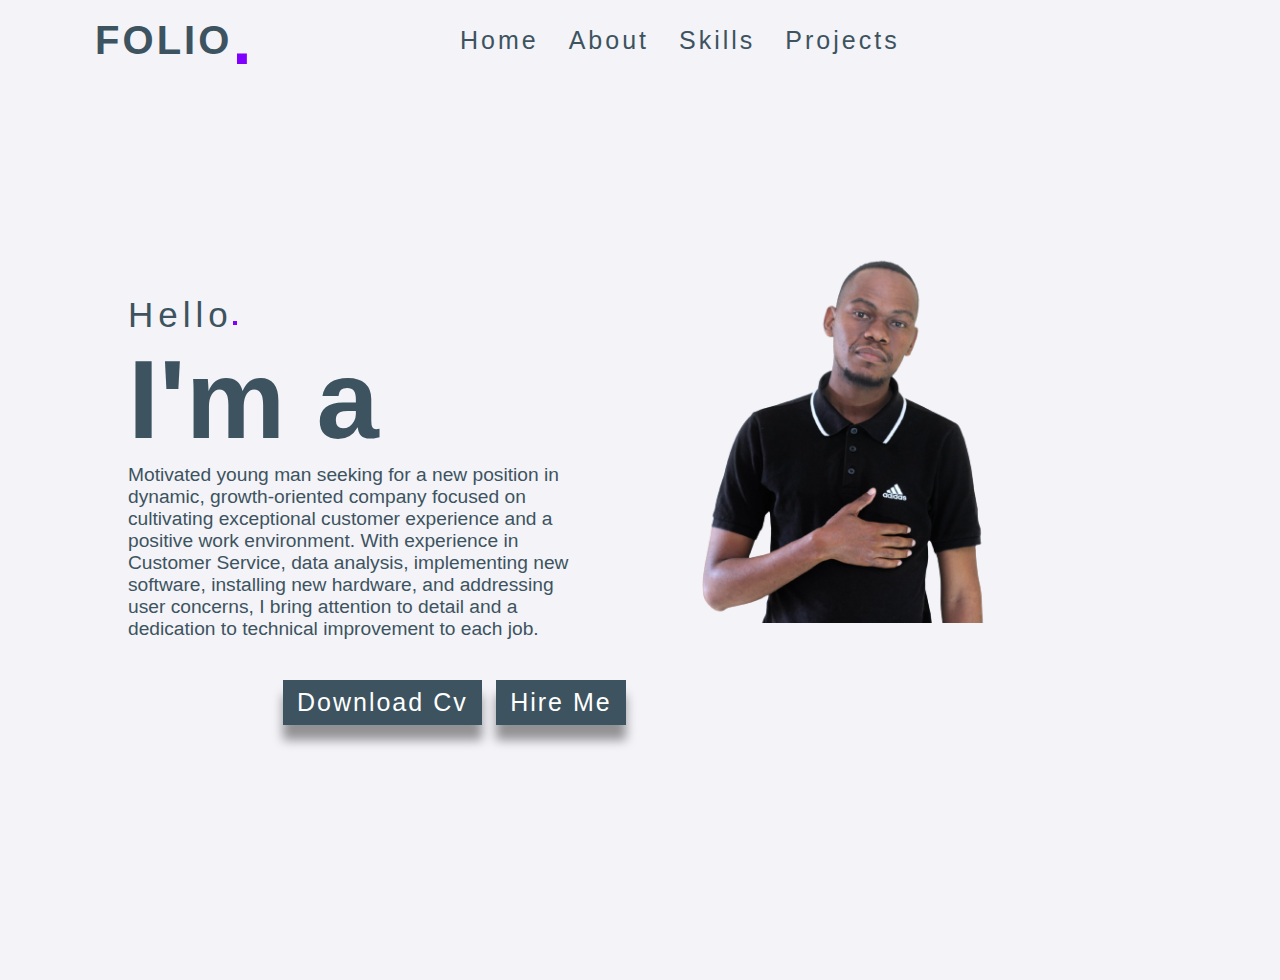
==== commit 23c96f10: "2023 1st commit" ====
--- a/index.html
+++ b/index.html
@@ -1,160 +1,57 @@
-<!DOCTYPE HTML>
-<!--
-	Massively by HTML5 UP
-	html5up.net | @ajlkn
-	Free for personal and commercial use under the CCA 3.0 license (html5up.net/license)
--->
-<html>
-	<head>
-		<title>Mpho Mokhure</title>
-		<meta charset="utf-8" />
-		<meta name="viewport" content="width=device-width, initial-scale=1, user-scalable=no" />
-		<link rel="stylesheet" href="assets/css/main.css" />
-		<noscript><link rel="stylesheet" href="assets/css/noscript.css" /></noscript>
-	</head>
-	<body class="is-preload">
+<!DOCTYPE html>
+<html lang="en">
 
-		<!-- Wrapper -->
-			<div id="wrapper" class="fade-in">
+<head>
+    <meta charset="utf-8">
 
-				<!-- Intro -->
-					<div id="intro">
-						<h1>Mpho Mokhure The Analyst<br />
-						Portfolio</h1>
-						<p>Data Analyst well versed in SQL, Python, Tableau and Power bi <a href="https://linkedin/mpho-mokhure">@MphoMokhure</a><br /> </a></p>
-						<ul class="actions">
-							<li><a href="#header" class="button icon solid solo fa-arrow-down scrolly">Continue</a></li>
-						</ul>
-					</div>
+    <link rel="stylesheet" href="https://cdnjs.cloudflare.com/ajax/libs/font-awesome/6.2.1/css/all.min.css" integrity="sha512-MV7K8+y+gLIBoVD59lQIYicR65iaqukzvf/nwasF0nqhPay5w/9lJmVM2hMDcnK1OnMGCdVK+iQrJ7lzPJQd1w==" crossorigin="anonymous" referrerpolicy="no-referrer"/>
+    <link rel="stylesheet" href="style.css">
+    <title>MR MPHO MOKHURE</title>
+</head>
 
-				<!-- Header -->
-					<header id="header">
-						<a href="index.html" class="logo">Massively</a>
-					</header>
+<body>
+    <div class="container"> 
+        <nav>
+            <div class="logo">folio<b>.</b></div>
+            <ul class="navitems">
+                <li><a href="#">home</a></li>
+                <li><a href="#">about</a></li>
+                <li><a href="#">skills</a></li>
+                <li><a href="#">projects</a></li>
+               
 
-				<!-- Nav -->
-					<nav id="nav">
-						<ul class="links">
-							<li class="active"><a href="index.html">Projects</a></li>
-						
-						</ul>
-						<ul class="icons">
-							<li><a href="https://linkedin/mpho-mokhure" class="icon brands alt fa-linkedin"><span class="label">Linkedin</span></a></li>
-							<li><a href="https://github.com/MMokhure" class="icon brands alt fa-github"><span class="label">GitHub</span></a></li>
-						</ul>
-					</nav>
+            </ul>
+        <div class="links">
+            <a href="#"><i class="fab fa-linkedin"></i></a>
+            <a href="#"><i class="fab fa-github"></i></a>
+            <a href="#"><i class="fab fa-facebook"></i></a>
+            <a href="#"><i class="fab fa-whatsapp"></i></a>
+        </div>
+        </nav>
+        <div class="wrapper">
+            <div class="cols cols0">
+                <span class="topline">Hello</span>
+                <h1> I'm a<span class="multiText"></span></h1>
+                <p>Motivated young man seeking for a new position in dynamic, growth-oriented company
+                    focused on cultivating exceptional customer experience and a positive work
+                    environment. With experience in Customer Service, data analysis, implementing new
+                    software, installing new hardware, and addressing user concerns, I bring attention to
+                    detail and a dedication to technical improvement to each job.</p>
 
-				<!-- Main -->
-					<div id="main">
+                    <div class="btns">
+                        <button>download cv </button>
+                        <button>Hire Me </button>
+                    </div>
+            </div>
 
-						<!-- Featured Post -->
-							<article class="post featured">
-								<header class="major">
-									<h2><a href="#">Data Cleaning in SQL<br />
-									</a></h2>
-									<p>In this project we are Cleaning Covid-19 data in SQL</p>
-								</header>
-								<a href="#" class="image main"><img src="images/pic01.jpg" alt="" /></a>
-								<ul class="actions special">
-									<li><a href="#" class="button large">View Project</a></li>
-								</ul>
-							</article>
+            <div class="cols cols1">
+                <div class="imgbox">
+                    <!-- <img src="" id="splash"> -->
+                    <img src="me.png" alt="">
+                </div>
+            </div>
 
-						<!-- Posts -->
-							<section class="posts">
-								<article>
-									<header>
-										<h2><a href="#">Data Exploration in SQL<br />
-										</a></h2>
-									</header>
-									<a href="#" class="image fit"><img src="images/pic02.jpg" alt="" /></a>
-									<p>Data Exploration of Covid 19 Dataset in SQL Server</p>
-									<ul class="actions special">
-										<li><a href="#" class="button">View Project</a></li>
-									</ul>
-								</article>
-								<article>
-									<header> 
-										<h2><a href="#">Tableau Projects<br />
-										</a></h2>
-									</header>
-									<a href="#" class="image fit"><img src="images/pic03.jpg" alt="" /></a>
-									<p>Take a look at my Tableau Dashboards</p>
-									<ul class="actions special">
-										<li><a href="#" class="button">View Project</a></li>
-									</ul>
-								</article>
-								<article>
-									<header>
-										<h2><a href="#">Python Projects<br />
-										</a></h2>
-									</header>
-									<a href="#" class="image fit"><img src="images/pic04.jpg" alt="" /></a>
-									<p> Take a look at my python projects </p>
-									<ul class="actions special">
-										<li><a href="#" class="button">View Project</a></li>
-									</ul>
-								</article>
-								<article>
-									<header>
-										
-										<h2><a href="#">Power bi<br />
-										</a></h2>
-									</header>
-									<a href="#" class="image fit"><img src="images/pic05.jpg" alt="" /></a>
-									<p> This holds my power bi projects </p>
-									<ul class="actions special">
-										<li><a href="#" class="button">View Projects</a></li>
-									</ul>
-								</article>
 
-					</div>
-
-				<!-- Footer -->
-					<footer id="footer">
-						<section>
-							
-						</section>
-						<section class="split contact">
-							<section class="alt">
-								<h3>Location</h3>
-								<p>Gaborone, Botswana<br />
-								</p>
-							</section>
-							<section>
-								<h3>Phone</h3>
-								<p><a href="#">(+267) 74742824</a></p>
-								<p><a href="#">(+267) 74317890</a></p>
-							</section>
-							<section>
-								<h3>Email</h3>
-								<p><a href="#">hmokhure@gmail.com</a></p>
-							</section>
-							<section>
-								<h3>Social</h3>
-								<ul class="icons alt">
-									<li><a href="https://linkedin/mpho-mokhure" class="icon brands alt fa-linkedin"><span class="label">Linkedin</span></a></li>
-									<li><a href="https://github.com/MMokhure" class="icon brands alt fa-github"><span class="label">GitHub</span></a></li>
-								</ul>
-							</section>
-						</section>
-					</footer>
-
-				<!-- Copyright -->
-					<div id="copyright">
-						<ul><li>&copy; Achievil Holdings</li><li>Design: <a href="https://linkedin/mpho-mokhure">@mmokhure</a></li></ul>
-					</div>
-
-			</div>
-
-		<!-- Scripts -->
-			<script src="assets/js/jquery.min.js"></script>
-			<script src="assets/js/jquery.scrollex.min.js"></script>
-			<script src="assets/js/jquery.scrolly.min.js"></script>
-			<script src="assets/js/browser.min.js"></script>
-			<script src="assets/js/breakpoints.min.js"></script>
-			<script src="assets/js/util.js"></script>
-			<script src="assets/js/main.js"></script>
-
-	</body>
-</html>+        </div>
+    </div>
+</body>--- a/style.css
+++ b/style.css
@@ -0,0 +1,169 @@
+@import url('https://fonts.googleapis.com/css?family=Muli&display=swap');
+@import url('https://fonts.googleapis.com/css?family=Quicksand&display=swap');
+
+*{
+    margin: 0;
+    padding: 0;
+    box-sizing: border-box;
+    font-family: 'poppins' , sans-serif;
+}
+
+body {
+ overflow: hidden;
+}
+.container{
+    width: 100%;
+    min-width: 100vh;
+    background-color: #f3f3f8;
+}
+
+nav{
+    display: flex;
+    width: 100%;
+    justify-content: space-around;
+    height: 80px;
+    z-index: 111;
+    line-height: 80px;
+
+}
+
+.logo{
+    display: flex;
+    font-size: 40px;
+    font-weight: 800;
+    color: #3d535f;
+    letter-spacing: 3px;
+    cursor: pointer;
+    text-transform: uppercase;
+}
+
+b{
+    font-size: 70px;
+    color: #7f00ff;
+}
+
+.navitems{
+    display: flex;
+}
+
+.navitems li {
+    list-style: none;
+    margin: 0 15px;
+    text-decoration: none;
+}
+
+.navitems li a {
+    font-size: 25px;
+    color: #3d535f;
+    letter-spacing: 3px;
+    text-decoration: none;
+    text-transform: capitalize;
+}
+
+.navitems li:hover a{
+    color: #7f00ff;
+}
+
+.links a{
+    font-size: 30px;
+    color: #3d535f;
+    margin: 25px 10px;
+}
+
+.wrapper{
+
+    display: flex;
+    width: 100%;
+    height: 100vh;
+    justify-content: center;
+    align-items: center;
+    padding: 0 10%;
+    overflow: hidden;
+}
+
+.cols{
+    width: 50%;
+}
+
+.topline{
+    display: block;
+    position: relative;
+    font-size: 35px;
+    letter-spacing: 5px;
+    color: #3d535f;
+}
+
+.topline::after{
+    position: absolute;
+    content: '';
+    height: 4px;
+    width: 4px;
+    bottom: 10px;
+    background-color: #7f00ff;
+}
+
+h1{
+    display: block;
+    font-size: 7em;
+    font-weight: 900;
+    color: #3d535f;
+}
+.multiText{
+    color: #7f00ff;
+    text-transform: capitalize;
+}
+
+p{
+    display: block;
+    width: 90%;
+    font-size: 1.2em;
+    color: #3d535f;
+}
+
+.btns{
+    width: 100%;
+    position: relative;
+    left: 150px;
+}
+
+button{
+    outline: none;
+    border: none;
+    cursor: pointer;
+    font-size: 25px;
+    font-weight: 400;
+    color: #fff;
+    background-color: #3d535f;
+    padding: 8px 14px;
+    margin: 40px 5px;
+    letter-spacing: 2px;
+    text-transform: capitalize;
+    box-shadow: 0 15px 10px rgba(0,0,0,0.4);
+}
+
+button:hover{
+    background-color: #7f00ff;
+}
+
+.imgbox{
+    position: relative;
+    width: 100%;
+    height: 100%;
+}
+.imgbox img {
+    position: relative;
+    height: 100%;
+    width: calc(130% - 80px);
+    top: -100px;
+    right: 50px;
+    /* transform: rotateY(170deg); */
+    animation: animateUser 4s linear infinite;
+}
+
+@keyframes animateUser{
+    50%{
+        right: 30px;
+        top: -90px;
+    }
+}
+
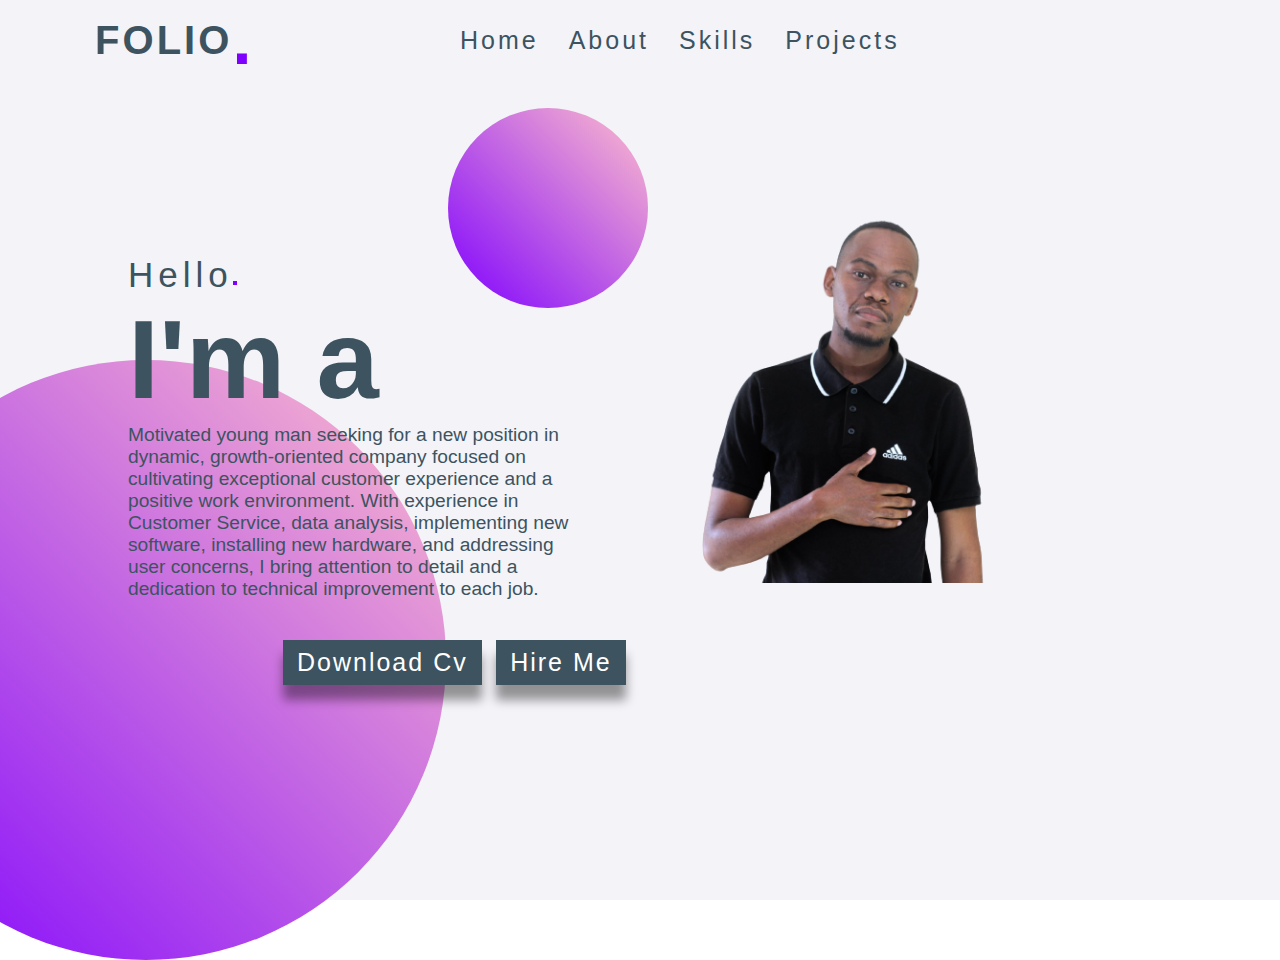
==== commit bf3cd8f8: "home page commit" ====
--- a/index.html
+++ b/index.html
@@ -6,6 +6,7 @@
 
     <link rel="stylesheet" href="https://cdnjs.cloudflare.com/ajax/libs/font-awesome/6.2.1/css/all.min.css" integrity="sha512-MV7K8+y+gLIBoVD59lQIYicR65iaqukzvf/nwasF0nqhPay5w/9lJmVM2hMDcnK1OnMGCdVK+iQrJ7lzPJQd1w==" crossorigin="anonymous" referrerpolicy="no-referrer"/>
     <link rel="stylesheet" href="style.css">
+    <meta name="viewport" content="width=device-width, initial-scale=1.0">
     <title>MR MPHO MOKHURE</title>
 </head>
 
@@ -39,7 +40,7 @@
                     detail and a dedication to technical improvement to each job.</p>
 
                     <div class="btns">
-                        <button>download cv </button>
+                        <button><a href="cv.pdf" target="_blank">download cv </a></button>
                         <button>Hire Me </button>
                     </div>
             </div>
--- a/style.css
+++ b/style.css
@@ -10,6 +10,7 @@
 
 body {
  overflow: hidden;
+
 }
 .container{
     width: 100%;
@@ -74,17 +75,58 @@
 
     display: flex;
     width: 100%;
-    height: 100vh;
+    height: calc(100vh - 80px);
     justify-content: center;
     align-items: center;
     padding: 0 10%;
     overflow: hidden;
 }
+.wrapper::before{
+    position: absolute;
+    content: ' ';
+    height: 600px;
+    width: 600px;
+    border-radius:  50%;
+    left: -12%;
+    top: 40%;
+    background: linear-gradient(45deg,#7f00ff,pink);
+    animation: object1 6s linear infinite;
+
+}
+
+.wrapper::after{
+    position: absolute;
+    content: ' ';
+    height: 200px;
+    width: 200px;
+    border-radius:  50%;
+    left: 35%;
+    top: 12%;
+    background: linear-gradient(45deg,#7f00ff,pink);
+    animation: object2 6s linear infinite;
+
+}
+
+@keyframes object1{
+    50%{
+        left: -13%;
+        top: 41%;
+    }
+}
+
+@keyframes object2{
+    50%{
+        left: 35%;
+        top: 10%;
+    }
+}
 
 .cols{
     width: 50%;
 }
-
+.cols0{
+    z-index: 5;
+}
 .topline{
     display: block;
     position: relative;
@@ -145,6 +187,11 @@
     background-color: #7f00ff;
 }
 
+button a{
+    text-decoration: none;
+    color: #fff;
+}
+
 .imgbox{
     position: relative;
     width: 100%;
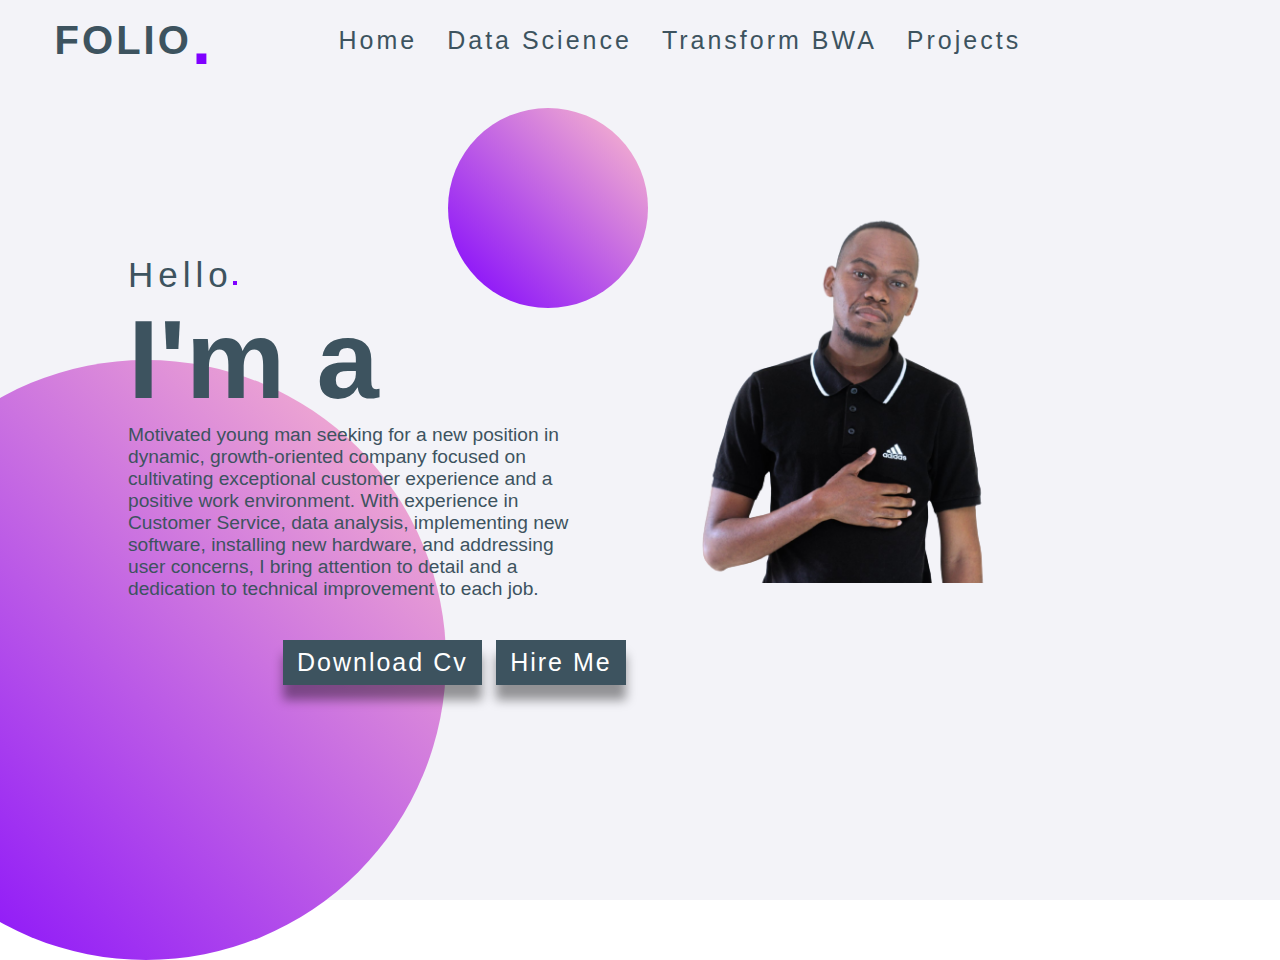
==== commit da6ee03e: "linked comit" ====
--- a/index.html
+++ b/index.html
@@ -16,17 +16,17 @@
             <div class="logo">folio<b>.</b></div>
             <ul class="navitems">
                 <li><a href="#">home</a></li>
-                <li><a href="#">about</a></li>
-                <li><a href="#">skills</a></li>
+                <li><a href="#">data science</a></li>
+                <li><a href="#">Transform BWA</a></li>
                 <li><a href="#">projects</a></li>
                
 
             </ul>
         <div class="links">
-            <a href="#"><i class="fab fa-linkedin"></i></a>
-            <a href="#"><i class="fab fa-github"></i></a>
-            <a href="#"><i class="fab fa-facebook"></i></a>
-            <a href="#"><i class="fab fa-whatsapp"></i></a>
+            <a href="https://www.linkedin.com/in/mpho-mokhure/"><i class="fab fa-linkedin"></i></a>
+            <a href="https://github.com/MMokhure"><i class="fab fa-github"></i></a>
+            <a href="https://www.facebook.com/profile.php?id=100039093430095"><i class="fab fa-facebook"></i></a>
+            <a href="https://wa.me/74742824"><i class="fab fa-whatsapp"></i></a>
         </div>
         </nav>
         <div class="wrapper">
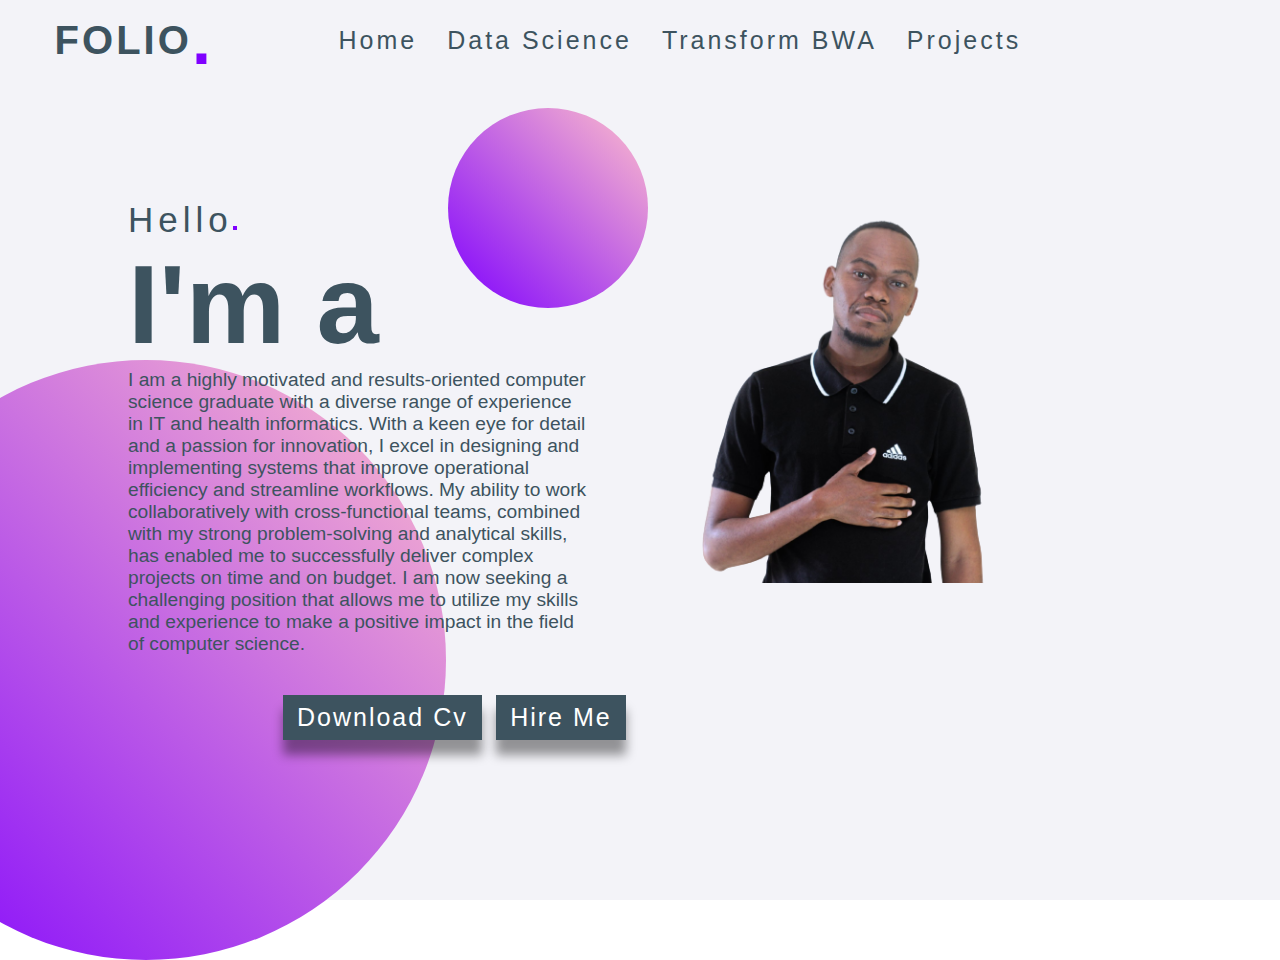
==== commit a45b8bcb: "2023 3rd commit" ====
--- a/index.html
+++ b/index.html
@@ -33,11 +33,16 @@
             <div class="cols cols0">
                 <span class="topline">Hello</span>
                 <h1> I'm a<span class="multiText"></span></h1>
-                <p>Motivated young man seeking for a new position in dynamic, growth-oriented company
-                    focused on cultivating exceptional customer experience and a positive work
-                    environment. With experience in Customer Service, data analysis, implementing new
-                    software, installing new hardware, and addressing user concerns, I bring attention to
-                    detail and a dedication to technical improvement to each job.</p>
+                <p>I am a highly motivated and results-oriented computer science graduate
+                    with a diverse range of experience in IT and health informatics. With a
+                    keen eye for detail and a passion for innovation, I excel in designing and
+                    implementing systems that improve operational efficiency and streamline
+                    workflows. My ability to work collaboratively with cross-functional
+                    teams, combined with my strong problem-solving and analytical skills, has
+                    enabled me to successfully deliver complex projects on time and on
+                    budget. I am now seeking a challenging position that allows me to utilize
+                    my skills and experience to make a positive impact in the field of
+                    computer science.</p>
 
                     <div class="btns">
                         <button><a href="cv.pdf" target="_blank">download cv </a></button>
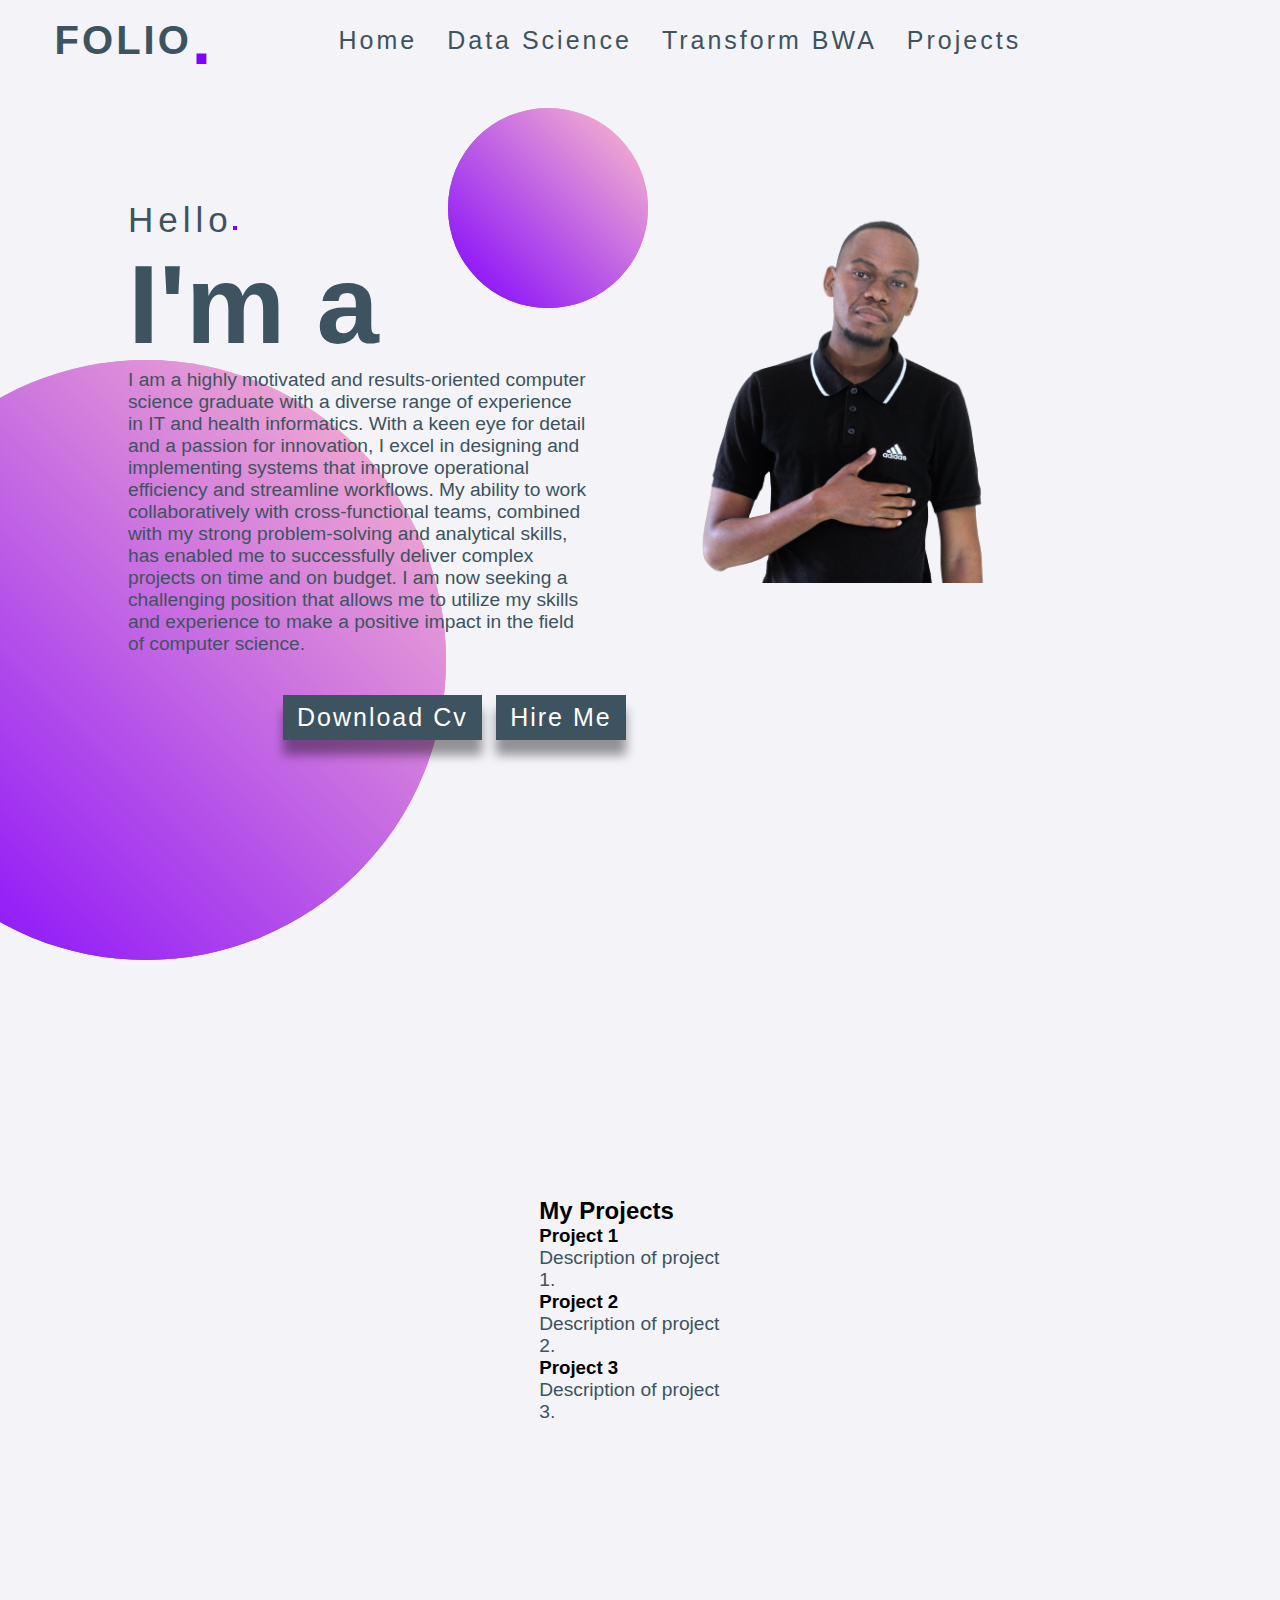
==== commit 970253e5: "day 2" ====
--- a/index.html
+++ b/index.html
@@ -18,9 +18,8 @@
                 <li><a href="#">home</a></li>
                 <li><a href="#">data science</a></li>
                 <li><a href="#">Transform BWA</a></li>
-                <li><a href="#">projects</a></li>
+                <li><a href="projects.html">projects</a></li>
                
-
             </ul>
         <div class="links">
             <a href="https://www.linkedin.com/in/mpho-mokhure/"><i class="fab fa-linkedin"></i></a>
@@ -56,8 +55,24 @@
                     <img src="me.png" alt="">
                 </div>
             </div>
-
-
         </div>
-    </div>
+            <div class="wrapper">
+                <div class="projects">
+                    <h2>My Projects</h2>
+                    <div class="project">
+                        <h3>Project 1</h3>
+                        <p>Description of project 1.</p>
+                    </div>
+                    <div class="project">
+                        <h3>Project 2</h3>
+                        <p>Description of project 2.</p>
+                    </div>
+                    <div class="project">
+                        <h3>Project 3</h3>
+                        <p>Description of project 3.</p>
+                    </div>
+                </div>
+            </div>
+        </div>
+    
 </body>--- a/style.css
+++ b/style.css
@@ -214,3 +214,7 @@
     }
 }
 
+
+/* projects */
+
+
